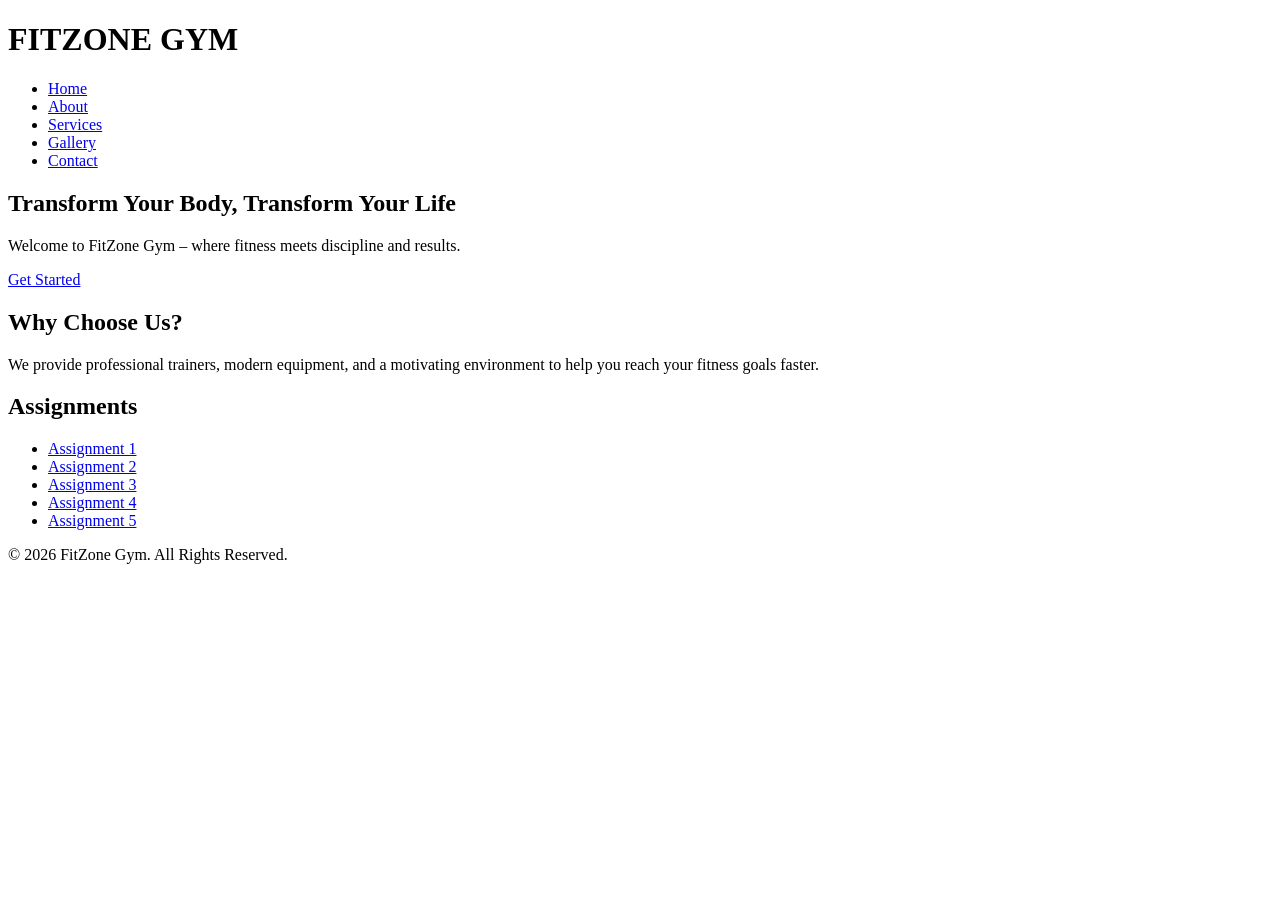
==== index.html @ c3d2a56c "Update index.html" ====
<!DOCTYPE html>
<html lang="en">
<head>
    <meta charset="UTF-8">
    <title>My Gym Website</title>
    <link rel="stylesheet" href="css/style.css">
</head>

<body>

<header>
    <h1>FITZONE GYM</h1>
    <nav>
        <ul>
            <li><a href="index.html">Home</a></li>
            <li><a href="about.html">About</a></li>
            <li><a href="services.html">Services</a></li>
            <li><a href="gallery.html">Gallery</a></li>
            <li><a href="contact.html">Contact</a></li>
        </ul>
    </nav>
</header>

<section class="hero">
    <h2>Transform Your Body, Transform Your Life</h2>
    <p>Welcome to FitZone Gym – where fitness meets discipline and results.</p>
    <a href="services.html" class="btn">Get Started</a>
</section>

<section class="intro">
    <h2>Why Choose Us?</h2>
    <p>
        We provide professional trainers, modern equipment, and a motivating environment
        to help you reach your fitness goals faster.
    </p>
</section>

<section class="assignments">
    <h2>Assignments</h2>
    <ul>
        <li><a href="assignment1.html">Assignment 1</a></li>
        <li><a href="assignment2.html">Assignment 2</a></li>
        <li><a href="assignment3.html">Assignment 3</a></li>
        <li><a href="assignment4.html">Assignment 4</a></li>
        <li><a href="assignment5.html">Assignment 5</a></li>
    </ul>
</section>

<footer>
    <p>&copy; 2026 FitZone Gym. All Rights Reserved.</p>
</footer>

</body>
</html>
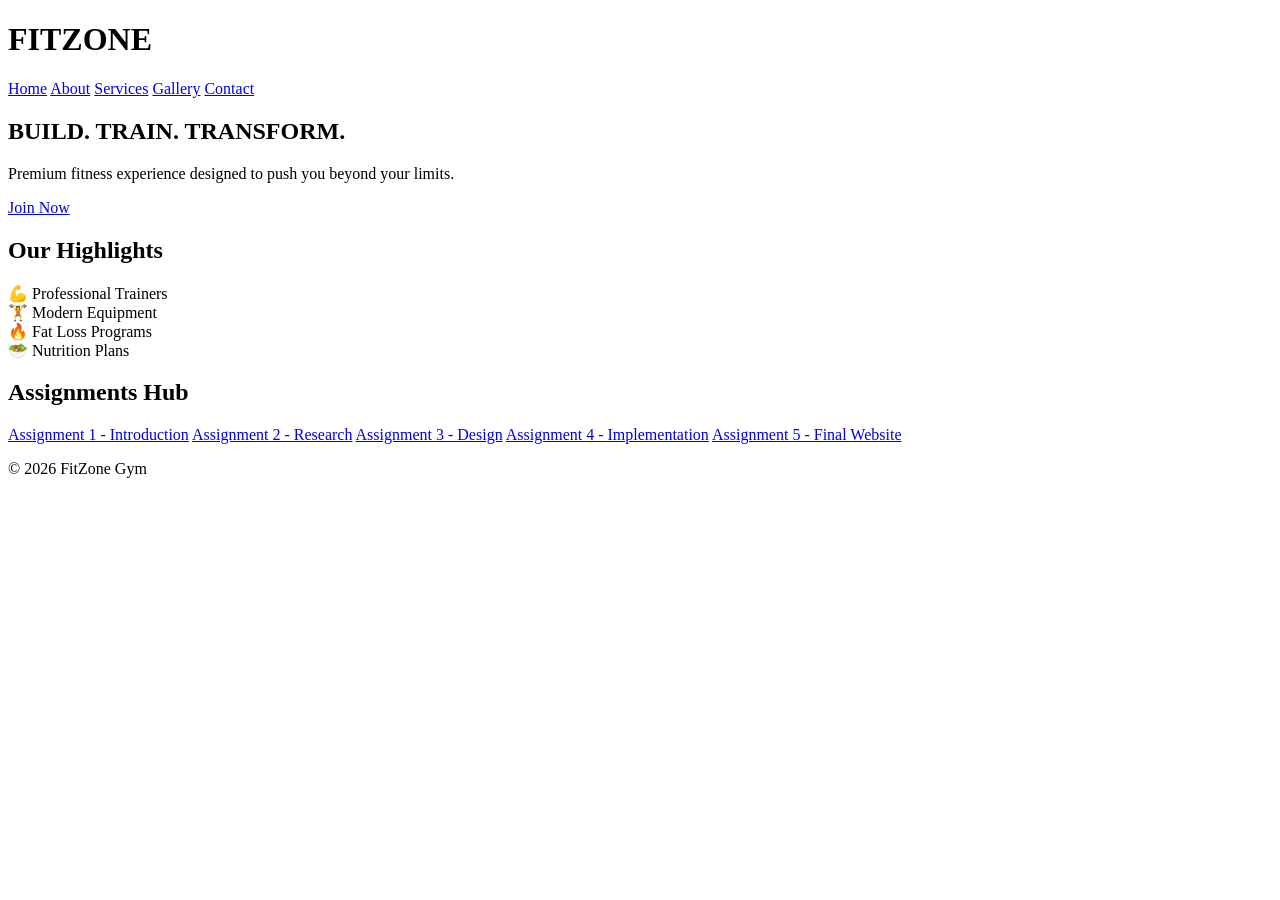
==== commit b8b38f21: "Update index.html" ====
--- a/index.html
+++ b/index.html
@@ -1,53 +1,50 @@
 <!DOCTYPE html>
-<html lang="en">
+<html>
 <head>
-    <meta charset="UTF-8">
-    <title>My Gym Website</title>
+    <title>FitZone Gym</title>
     <link rel="stylesheet" href="css/style.css">
 </head>
-
 <body>
 
 <header>
-    <h1>FITZONE GYM</h1>
+    <h1>FITZONE</h1>
     <nav>
-        <ul>
-            <li><a href="index.html">Home</a></li>
-            <li><a href="about.html">About</a></li>
-            <li><a href="services.html">Services</a></li>
-            <li><a href="gallery.html">Gallery</a></li>
-            <li><a href="contact.html">Contact</a></li>
-        </ul>
+        <a href="index.html">Home</a>
+        <a href="about.html">About</a>
+        <a href="services.html">Services</a>
+        <a href="gallery.html">Gallery</a>
+        <a href="contact.html">Contact</a>
     </nav>
 </header>
 
-<section class="hero">
-    <h2>Transform Your Body, Transform Your Life</h2>
-    <p>Welcome to FitZone Gym – where fitness meets discipline and results.</p>
-    <a href="services.html" class="btn">Get Started</a>
-</section>
+<div class="hero">
+    <h2>BUILD. TRAIN. TRANSFORM.</h2>
+    <p>Premium fitness experience designed to push you beyond your limits.</p>
+    <a class="btn" href="services.html">Join Now</a>
+</div>
 
-<section class="intro">
-    <h2>Why Choose Us?</h2>
-    <p>
-        We provide professional trainers, modern equipment, and a motivating environment
-        to help you reach your fitness goals faster.
-    </p>
+<section>
+    <h2>Our Highlights</h2>
+
+    <div class="card-container">
+        <div class="card">💪 Professional Trainers</div>
+        <div class="card">🏋️ Modern Equipment</div>
+        <div class="card">🔥 Fat Loss Programs</div>
+        <div class="card">🥗 Nutrition Plans</div>
+    </div>
 </section>
 
 <section class="assignments">
-    <h2>Assignments</h2>
-    <ul>
-        <li><a href="assignment1.html">Assignment 1</a></li>
-        <li><a href="assignment2.html">Assignment 2</a></li>
-        <li><a href="assignment3.html">Assignment 3</a></li>
-        <li><a href="assignment4.html">Assignment 4</a></li>
-        <li><a href="assignment5.html">Assignment 5</a></li>
-    </ul>
+    <h2>Assignments Hub</h2>
+    <a href="assignment1.html">Assignment 1 - Introduction</a>
+    <a href="assignment2.html">Assignment 2 - Research</a>
+    <a href="assignment3.html">Assignment 3 - Design</a>
+    <a href="assignment4.html">Assignment 4 - Implementation</a>
+    <a href="assignment5.html">Assignment 5 - Final Website</a>
 </section>
 
 <footer>
-    <p>&copy; 2026 FitZone Gym. All Rights Reserved.</p>
+    <p>© 2026 FitZone Gym</p>
 </footer>
 
 </body>
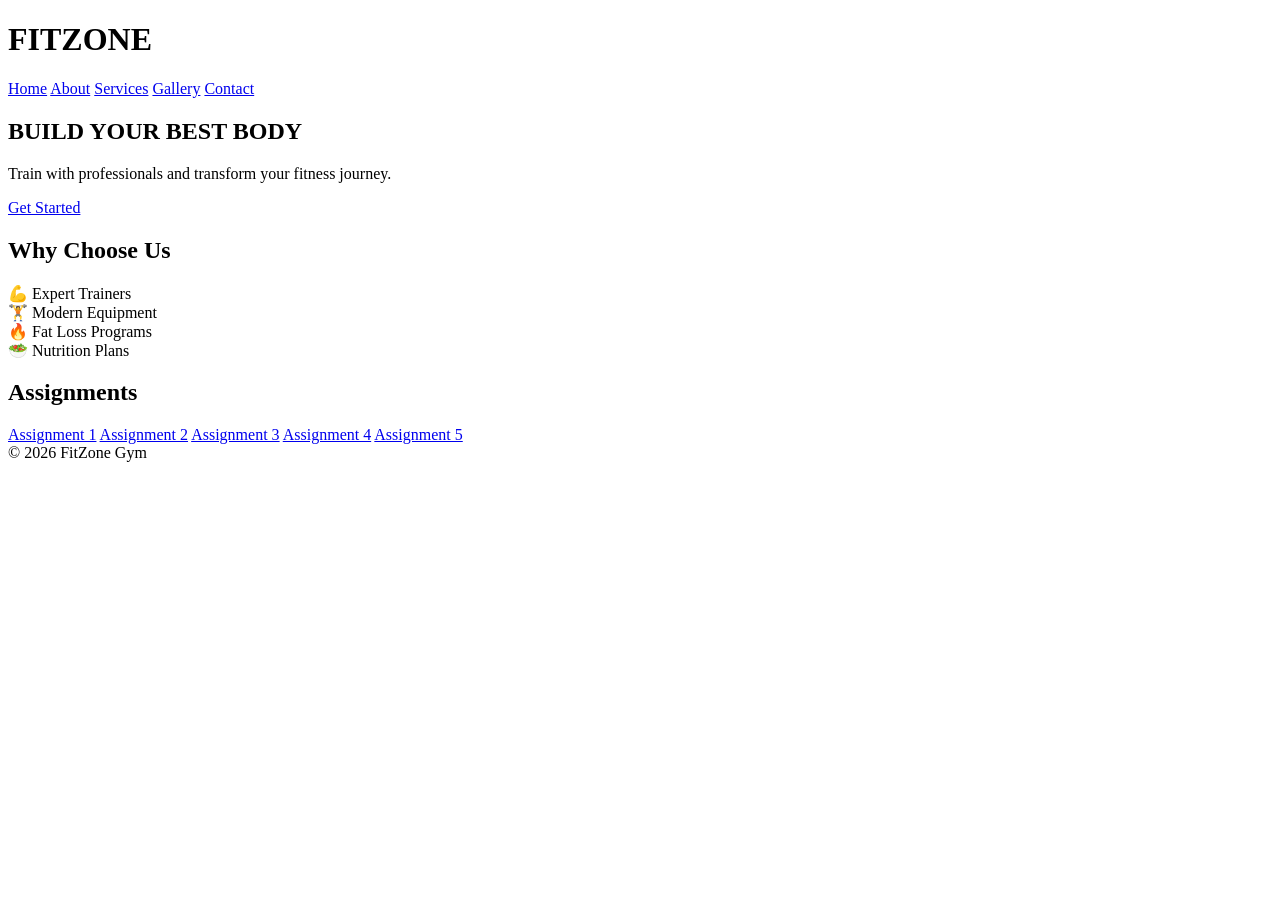
==== commit 389acc6c: "Update index.html" ====
--- a/index.html
+++ b/index.html
@@ -18,16 +18,15 @@
 </header>
 
 <div class="hero">
-    <h2>BUILD. TRAIN. TRANSFORM.</h2>
-    <p>Premium fitness experience designed to push you beyond your limits.</p>
-    <a class="btn" href="services.html">Join Now</a>
+    <h2>BUILD YOUR BEST BODY</h2>
+    <p>Train with professionals and transform your fitness journey.</p>
+    <a class="btn" href="services.html">Get Started</a>
 </div>
 
 <section>
-    <h2>Our Highlights</h2>
-
+    <h2>Why Choose Us</h2>
     <div class="card-container">
-        <div class="card">💪 Professional Trainers</div>
+        <div class="card">💪 Expert Trainers</div>
         <div class="card">🏋️ Modern Equipment</div>
         <div class="card">🔥 Fat Loss Programs</div>
         <div class="card">🥗 Nutrition Plans</div>
@@ -35,16 +34,16 @@
 </section>
 
 <section class="assignments">
-    <h2>Assignments Hub</h2>
-    <a href="assignment1.html">Assignment 1 - Introduction</a>
-    <a href="assignment2.html">Assignment 2 - Research</a>
-    <a href="assignment3.html">Assignment 3 - Design</a>
-    <a href="assignment4.html">Assignment 4 - Implementation</a>
-    <a href="assignment5.html">Assignment 5 - Final Website</a>
+    <h2>Assignments</h2>
+    <a href="assignment1.html">Assignment 1</a>
+    <a href="assignment2.html">Assignment 2</a>
+    <a href="assignment3.html">Assignment 3</a>
+    <a href="assignment4.html">Assignment 4</a>
+    <a href="assignment5.html">Assignment 5</a>
 </section>
 
 <footer>
-    <p>© 2026 FitZone Gym</p>
+    © 2026 FitZone Gym
 </footer>
 
 </body>
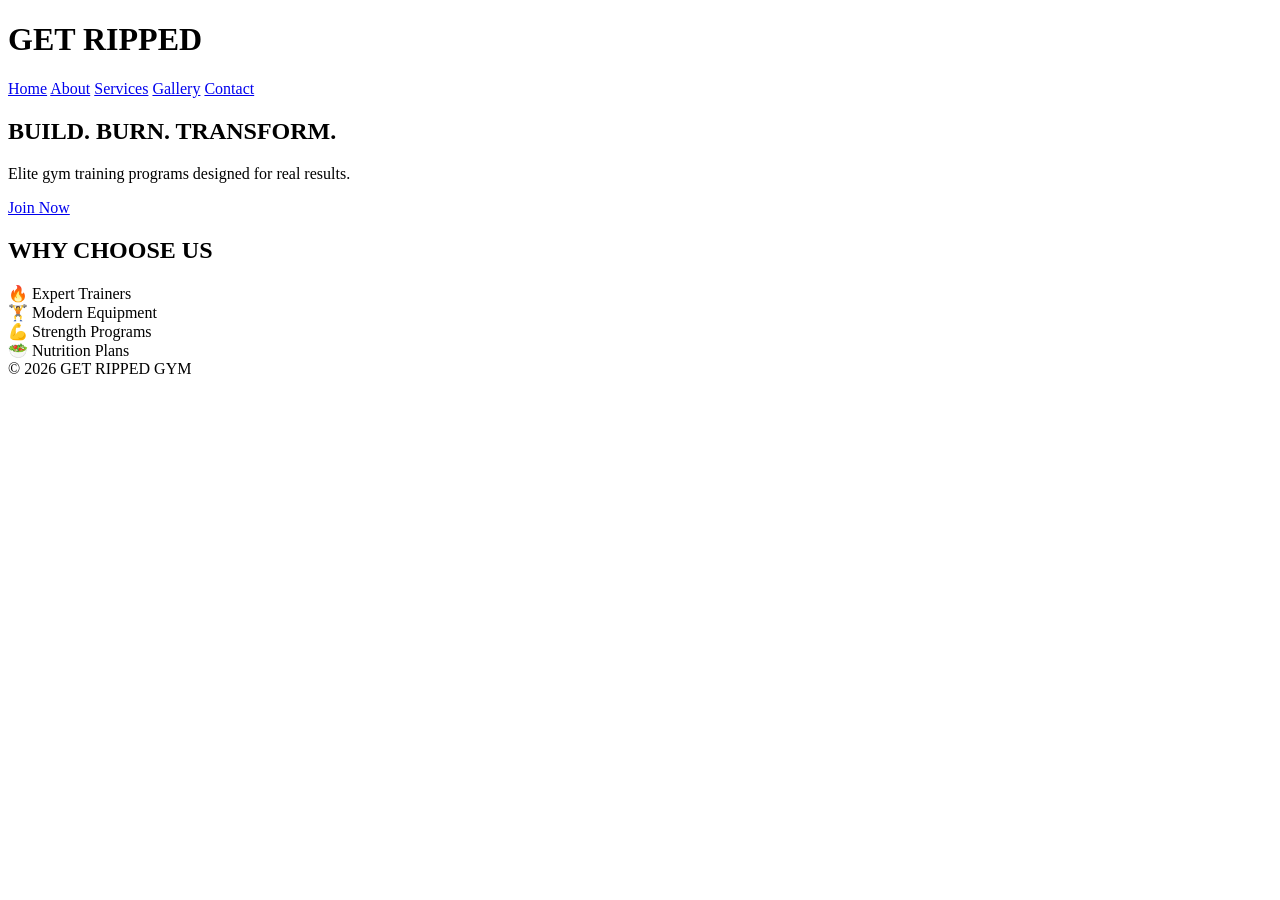
==== commit b4241da9: "Update index.html" ====
--- a/index.html
+++ b/index.html
@@ -1,13 +1,14 @@
 <!DOCTYPE html>
 <html>
 <head>
-    <title>FitZone Gym</title>
-    <link rel="stylesheet" href="css/style.css">
+<title>GET RIPPED GYM</title>
+<link rel="stylesheet" href="css/style.css">
 </head>
+
 <body>
 
 <header>
-    <h1>FITZONE</h1>
+    <h1>GET RIPPED</h1>
     <nav>
         <a href="index.html">Home</a>
         <a href="about.html">About</a>
@@ -18,32 +19,23 @@
 </header>
 
 <div class="hero">
-    <h2>BUILD YOUR BEST BODY</h2>
-    <p>Train with professionals and transform your fitness journey.</p>
-    <a class="btn" href="services.html">Get Started</a>
+    <h2>BUILD. BURN. TRANSFORM.</h2>
+    <p>Elite gym training programs designed for real results.</p>
+    <a class="btn" href="services.html">Join Now</a>
 </div>
 
 <section>
-    <h2>Why Choose Us</h2>
+    <h2>WHY CHOOSE US</h2>
     <div class="card-container">
-        <div class="card">💪 Expert Trainers</div>
+        <div class="card">🔥 Expert Trainers</div>
         <div class="card">🏋️ Modern Equipment</div>
-        <div class="card">🔥 Fat Loss Programs</div>
+        <div class="card">💪 Strength Programs</div>
         <div class="card">🥗 Nutrition Plans</div>
     </div>
 </section>
 
-<section class="assignments">
-    <h2>Assignments</h2>
-    <a href="assignment1.html">Assignment 1</a>
-    <a href="assignment2.html">Assignment 2</a>
-    <a href="assignment3.html">Assignment 3</a>
-    <a href="assignment4.html">Assignment 4</a>
-    <a href="assignment5.html">Assignment 5</a>
-</section>
-
 <footer>
-    © 2026 FitZone Gym
+    © 2026 GET RIPPED GYM
 </footer>
 
 </body>
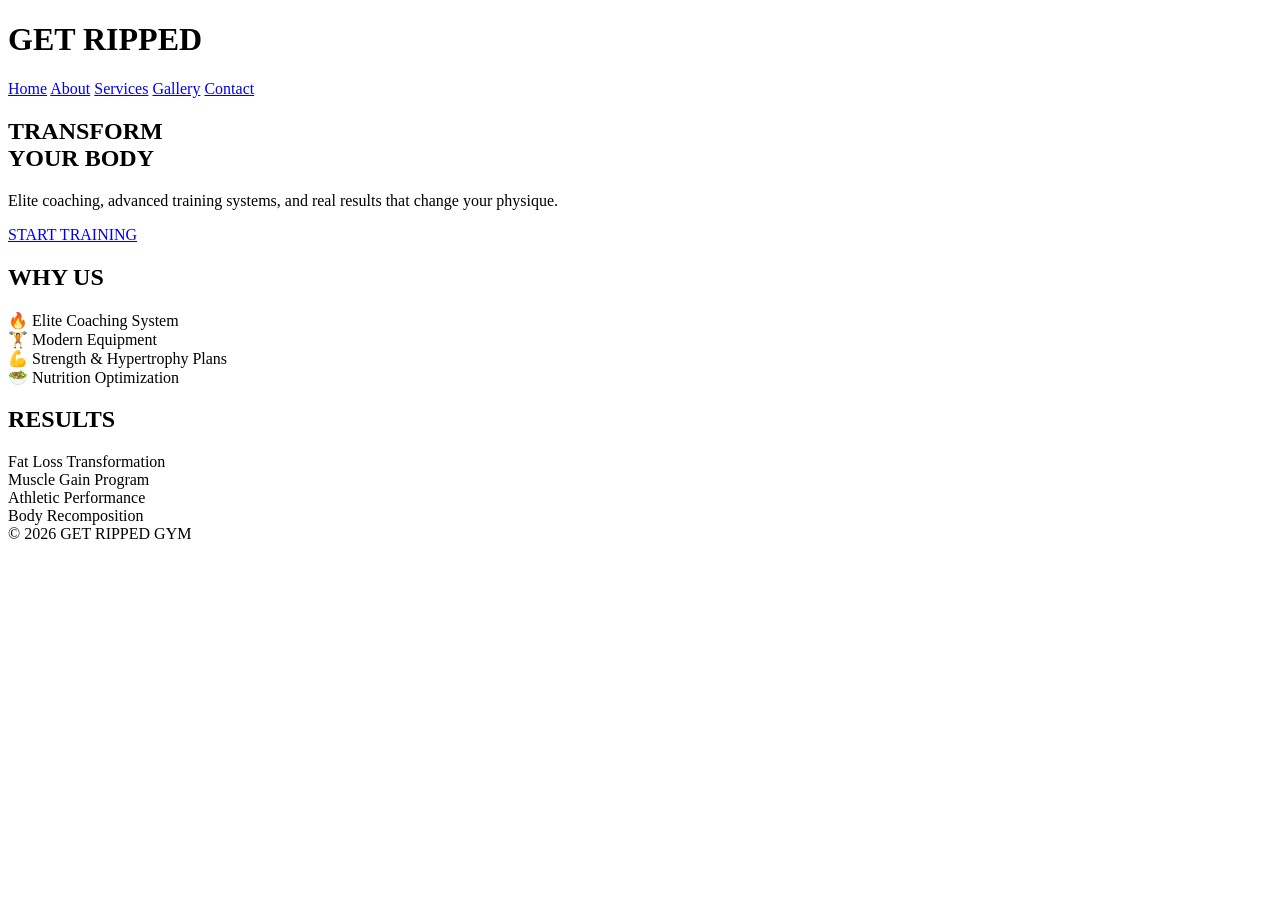
==== commit d1a7dc8a: "Update index.html" ====
--- a/index.html
+++ b/index.html
@@ -19,18 +19,28 @@
 </header>
 
 <div class="hero">
-    <h2>BUILD. BURN. TRANSFORM.</h2>
-    <p>Elite gym training programs designed for real results.</p>
-    <a class="btn" href="services.html">Join Now</a>
+    <h2>TRANSFORM<br>YOUR BODY</h2>
+    <p>Elite coaching, advanced training systems, and real results that change your physique.</p>
+    <a class="btn" href="services.html">START TRAINING</a>
 </div>
 
 <section>
-    <h2>WHY CHOOSE US</h2>
+    <h2>WHY US</h2>
     <div class="card-container">
-        <div class="card">🔥 Expert Trainers</div>
+        <div class="card">🔥 Elite Coaching System</div>
         <div class="card">🏋️ Modern Equipment</div>
-        <div class="card">💪 Strength Programs</div>
-        <div class="card">🥗 Nutrition Plans</div>
+        <div class="card">💪 Strength & Hypertrophy Plans</div>
+        <div class="card">🥗 Nutrition Optimization</div>
+    </div>
+</section>
+
+<section>
+    <h2>RESULTS</h2>
+    <div class="card-container">
+        <div class="card">Fat Loss Transformation</div>
+        <div class="card">Muscle Gain Program</div>
+        <div class="card">Athletic Performance</div>
+        <div class="card">Body Recomposition</div>
     </div>
 </section>
 
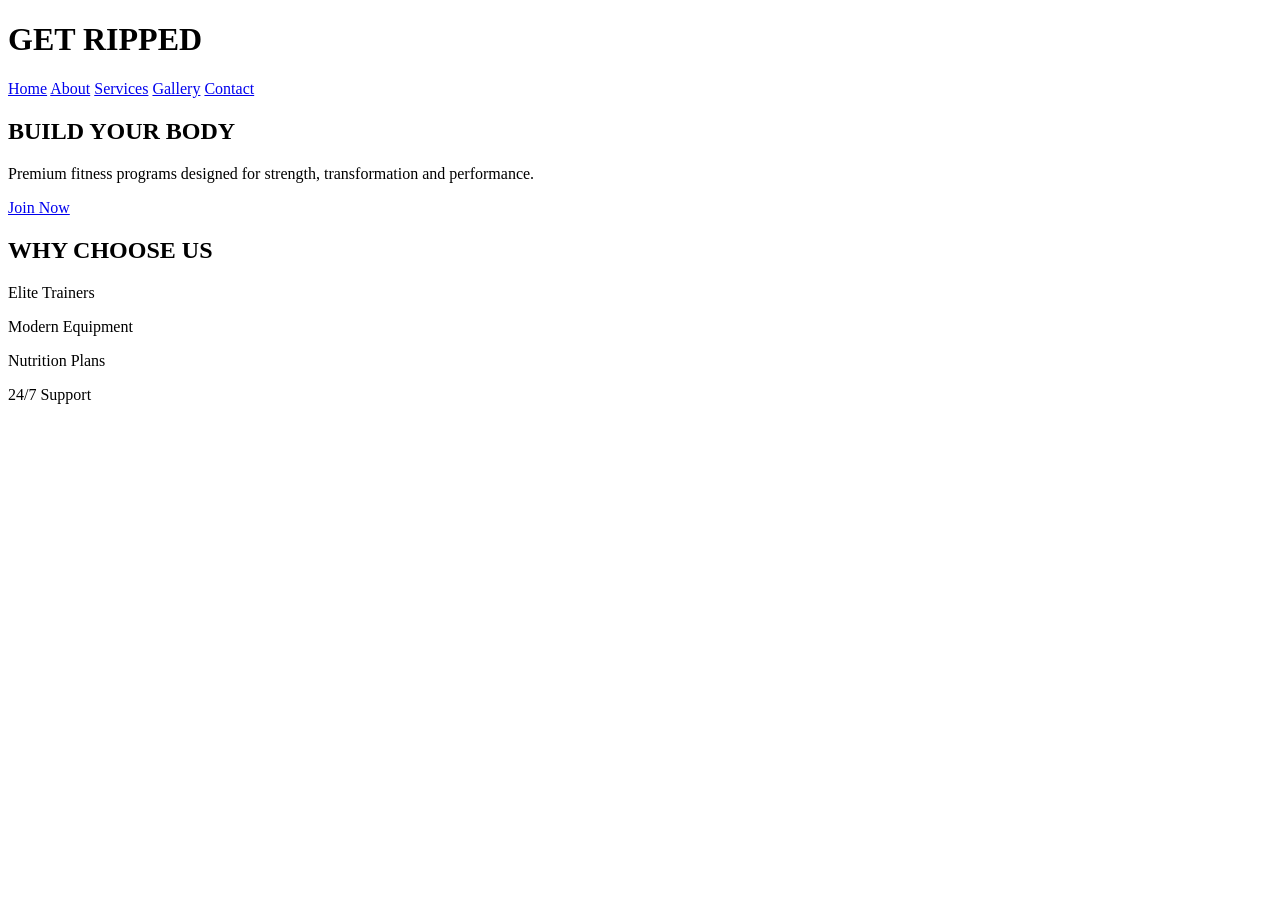
==== commit a191b525: "Update index.html" ====
--- a/index.html
+++ b/index.html
@@ -19,34 +19,19 @@
 </header>
 
 <div class="hero">
-    <h2>TRANSFORM<br>YOUR BODY</h2>
-    <p>Elite coaching, advanced training systems, and real results that change your physique.</p>
-    <a class="btn" href="services.html">START TRAINING</a>
+    <h2>BUILD YOUR BODY</h2>
+    <p>Premium fitness programs designed for strength, transformation and performance.</p>
+    <a class="btn" href="services.html">Join Now</a>
 </div>
 
-<section>
-    <h2>WHY US</h2>
-    <div class="card-container">
-        <div class="card">🔥 Elite Coaching System</div>
-        <div class="card">🏋️ Modern Equipment</div>
-        <div class="card">💪 Strength & Hypertrophy Plans</div>
-        <div class="card">🥗 Nutrition Optimization</div>
-    </div>
-</section>
+<h2>WHY CHOOSE US</h2>
 
-<section>
-    <h2>RESULTS</h2>
-    <div class="card-container">
-        <div class="card">Fat Loss Transformation</div>
-        <div class="card">Muscle Gain Program</div>
-        <div class="card">Athletic Performance</div>
-        <div class="card">Body Recomposition</div>
-    </div>
-</section>
-
-<footer>
-    © 2026 GET RIPPED GYM
-</footer>
+<div class="grid">
+    <div class="card"><p>Elite Trainers</p></div>
+    <div class="card"><p>Modern Equipment</p></div>
+    <div class="card"><p>Nutrition Plans</p></div>
+    <div class="card"><p>24/7 Support</p></div>
+</div>
 
 </body>
 </html>
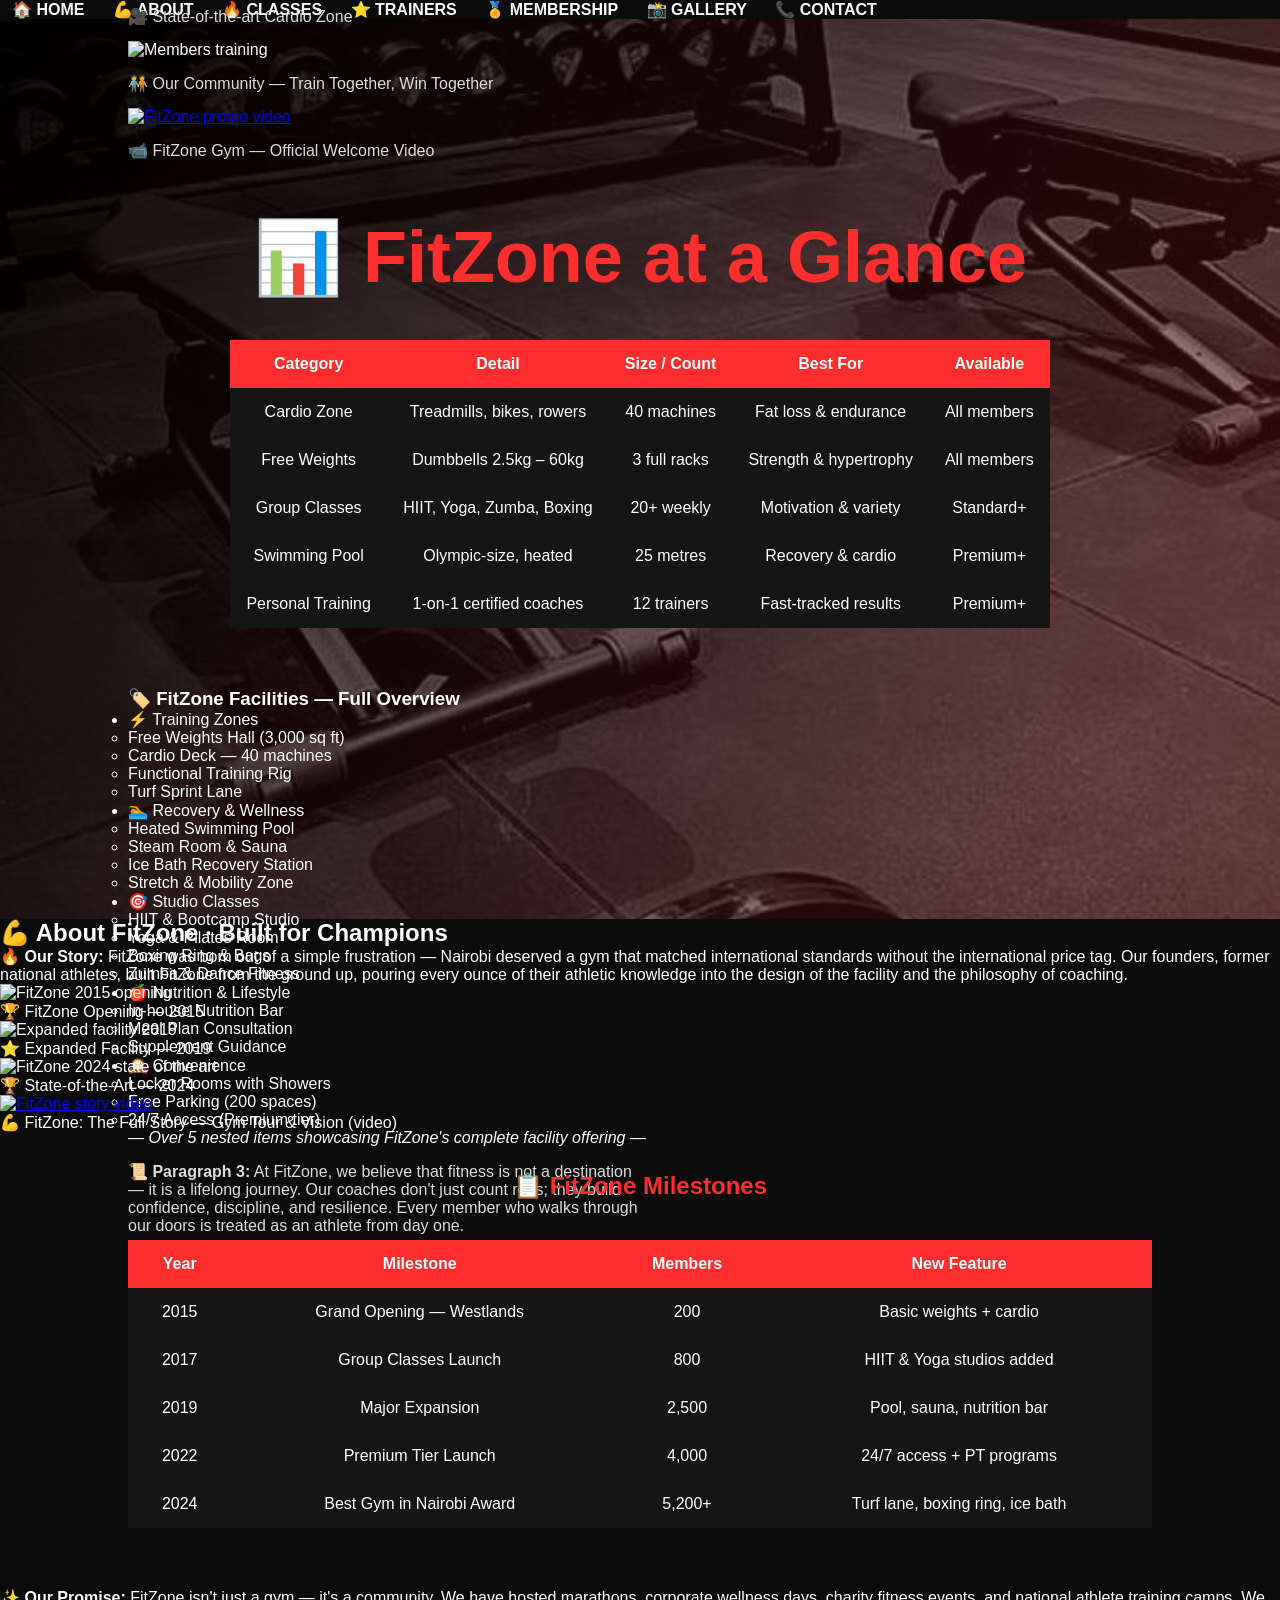
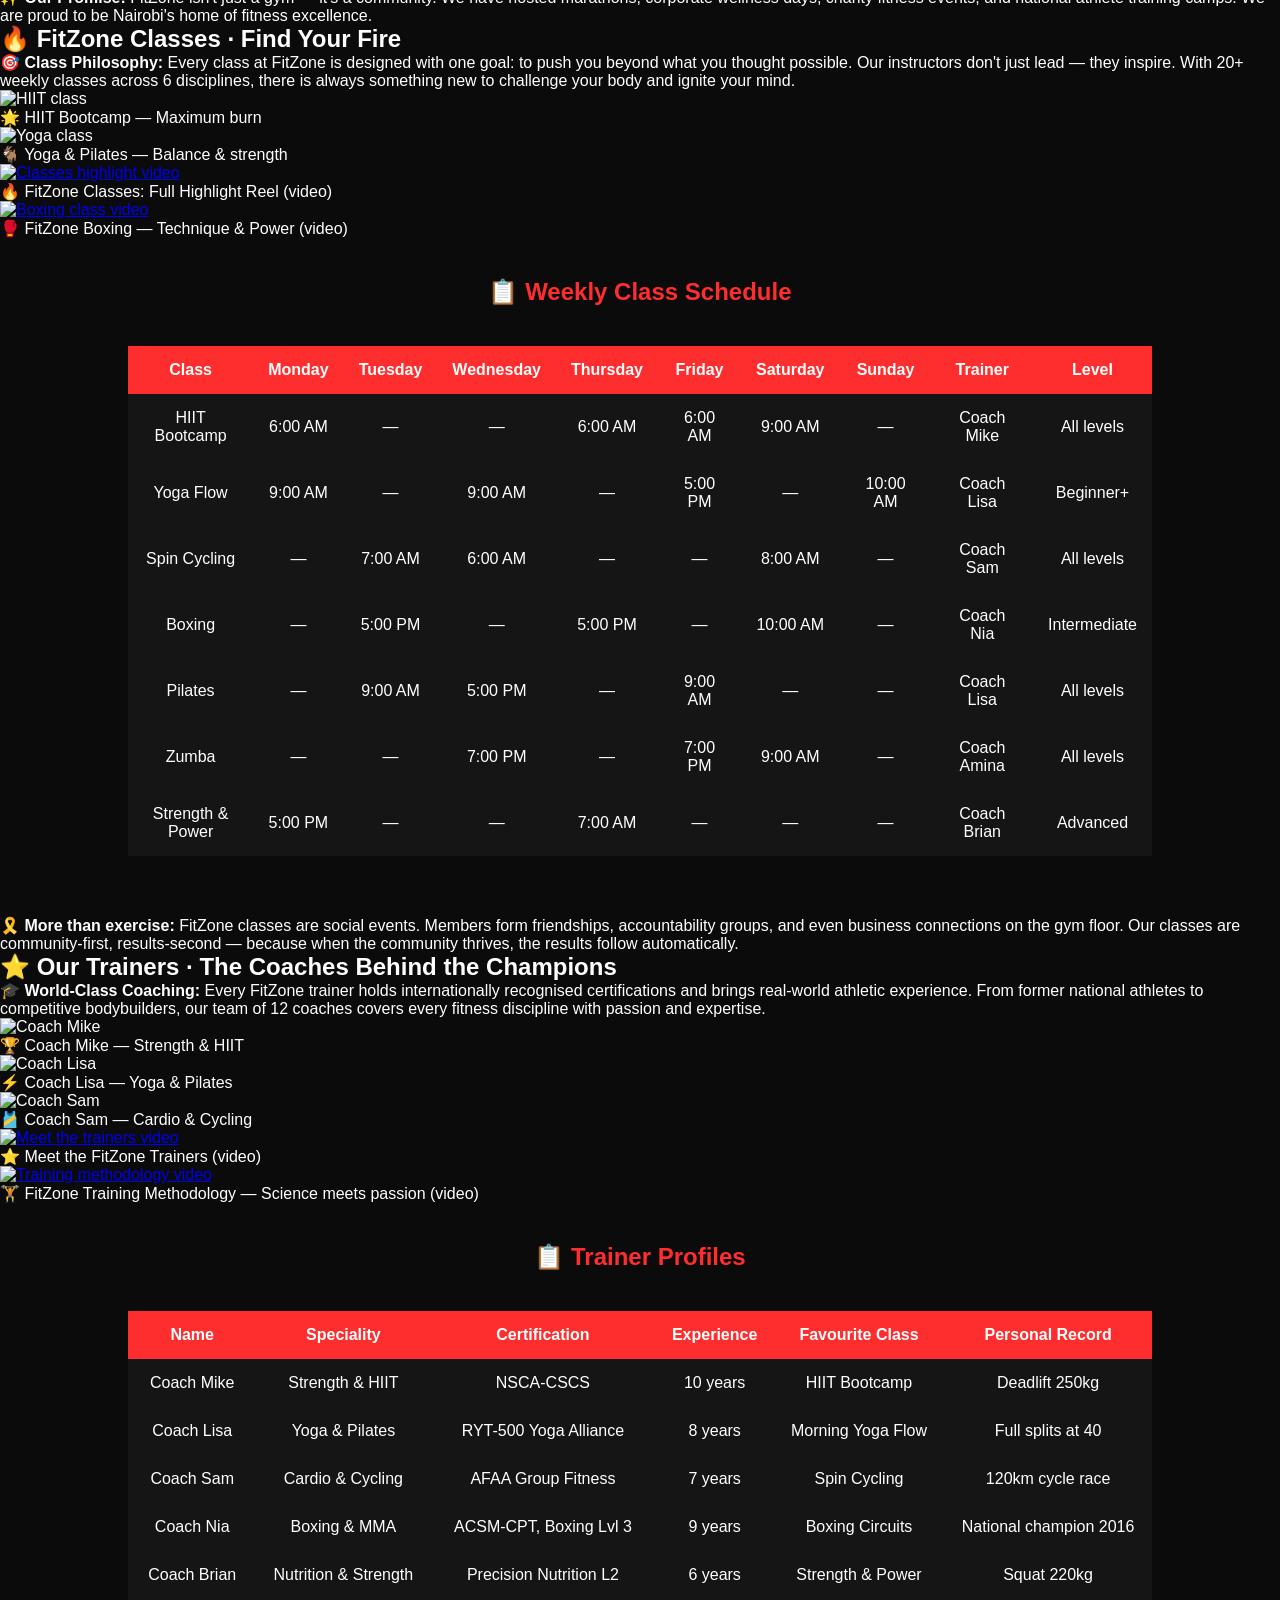
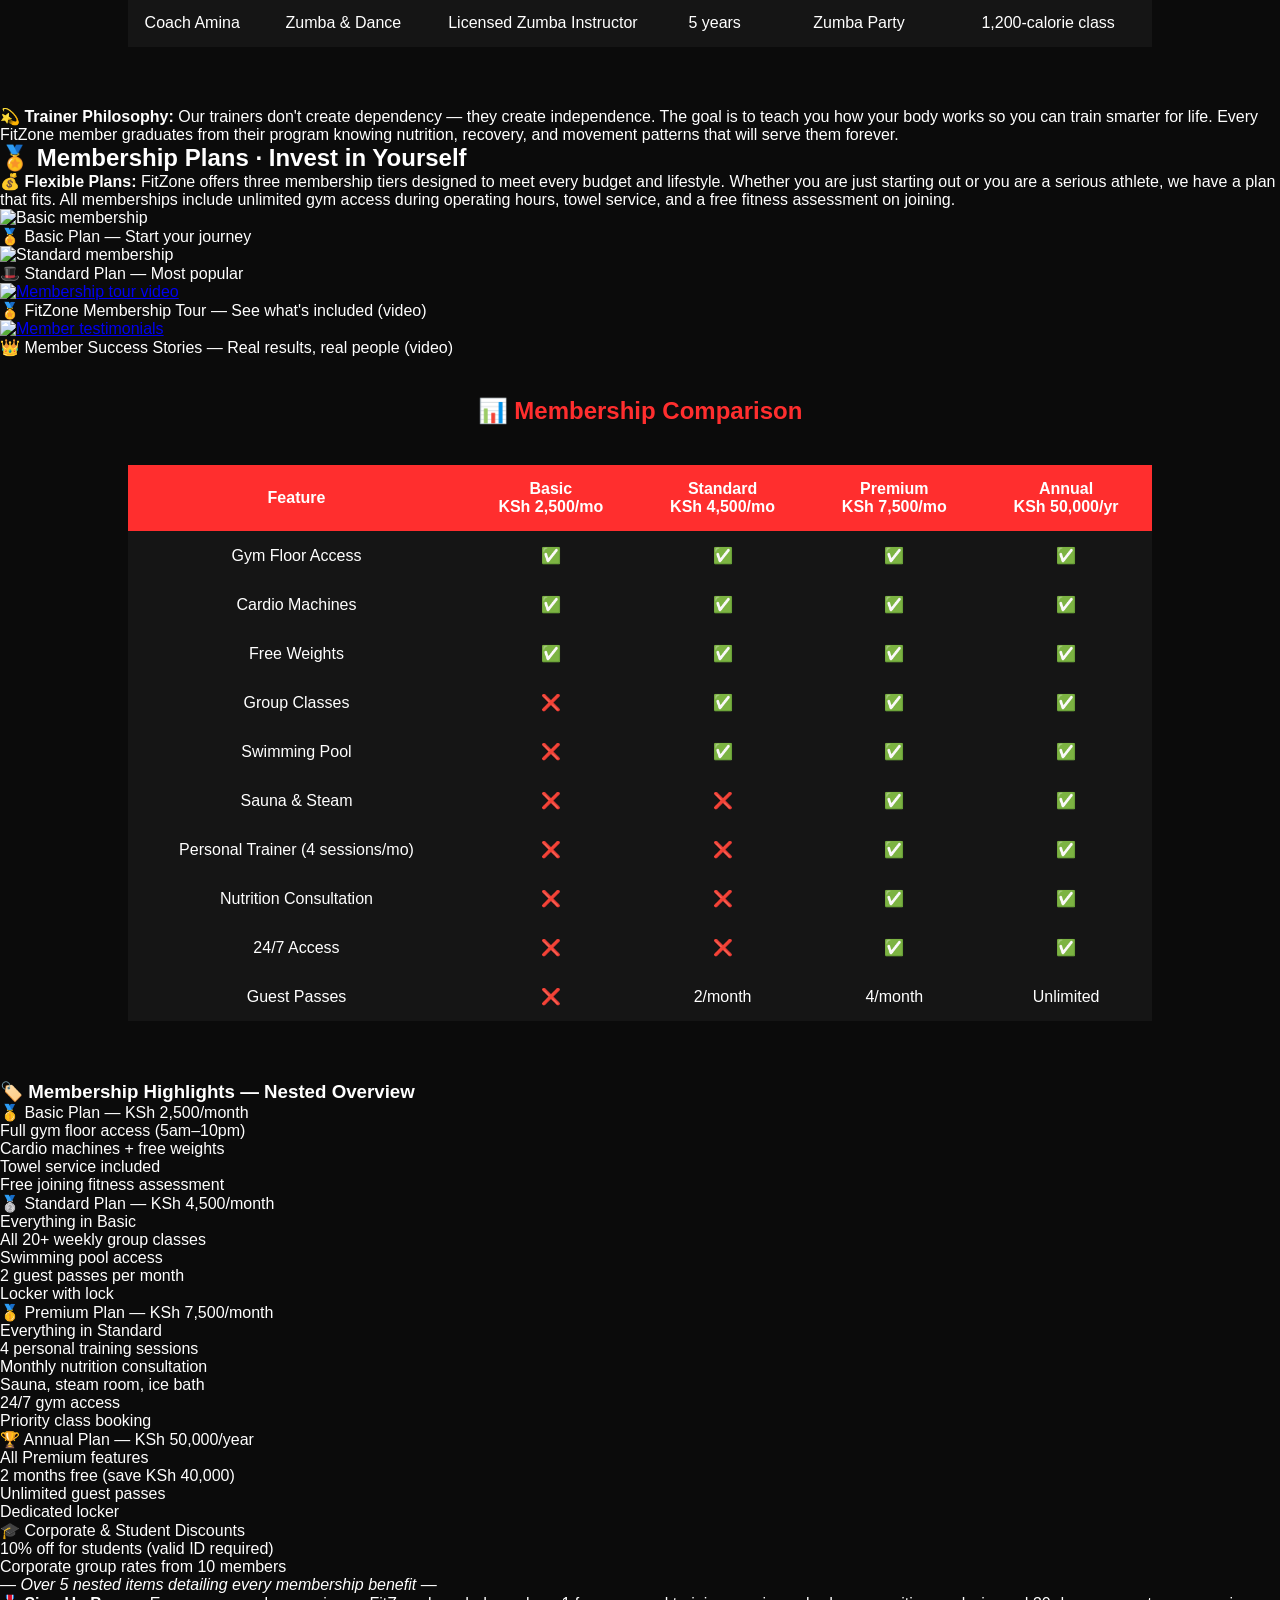
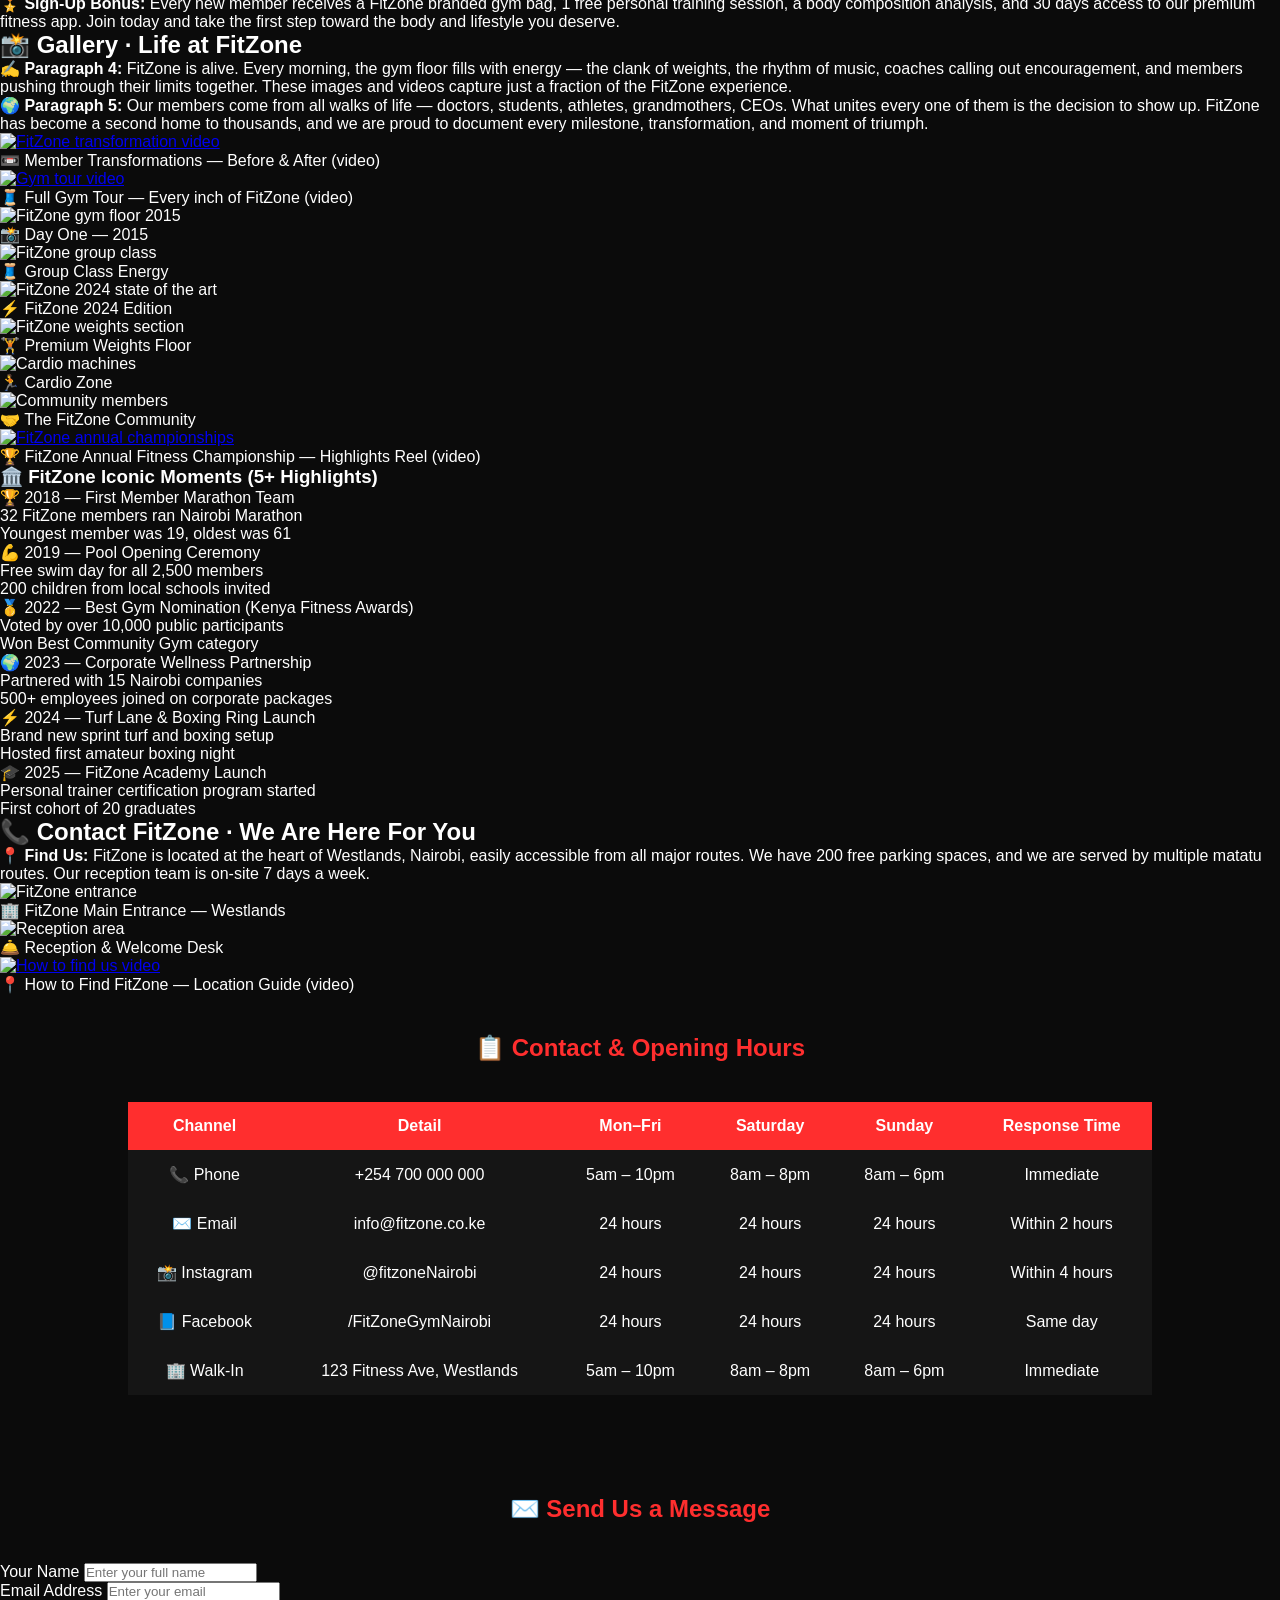
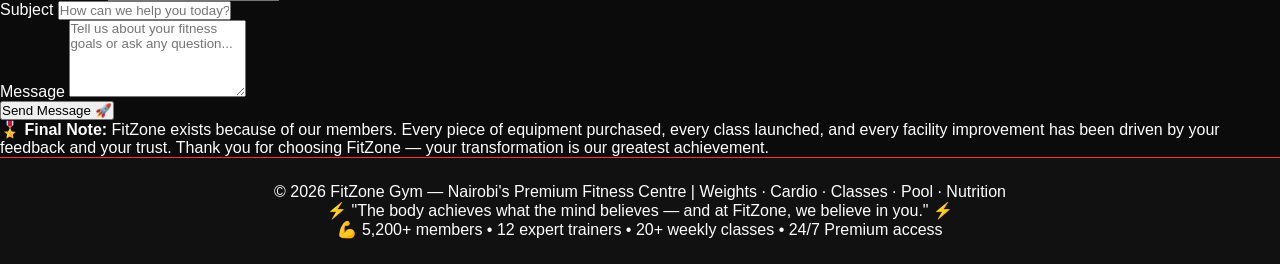
==== commit 0969b1c0: "Update index.html" ====
--- a/index.html
+++ b/index.html
@@ -1,37 +1,542 @@
 <!DOCTYPE html>
-<html>
+<html lang="en">
 <head>
-<title>GET RIPPED GYM</title>
-<link rel="stylesheet" href="css/style.css">
+  <meta charset="UTF-8">
+  <meta name="viewport" content="width=device-width, initial-scale=1.0">
+  <title>FitZone Gym | Premium Fitness Centre</title>
+  <link rel="stylesheet" href="style.css">
+  <link href="https://fonts.googleapis.com/css2?family=Bebas+Neue&family=Barlow:ital,wght@0,400;0,600;0,700;1,400&display=swap" rel="stylesheet">
 </head>
-
 <body>
 
-<header>
-    <h1>GET RIPPED</h1>
-    <nav>
-        <a href="index.html">Home</a>
-        <a href="about.html">About</a>
-        <a href="services.html">Services</a>
-        <a href="gallery.html">Gallery</a>
-        <a href="contact.html">Contact</a>
-    </nav>
-</header>
-
-<div class="hero">
-    <h2>BUILD YOUR BODY</h2>
-    <p>Premium fitness programs designed for strength, transformation and performance.</p>
-    <a class="btn" href="services.html">Join Now</a>
-</div>
-
-<h2>WHY CHOOSE US</h2>
-
-<div class="grid">
-    <div class="card"><p>Elite Trainers</p></div>
-    <div class="card"><p>Modern Equipment</p></div>
-    <div class="card"><p>Nutrition Plans</p></div>
-    <div class="card"><p>24/7 Support</p></div>
-</div>
+  <!-- ===== STICKY NAVBAR ===== -->
+  <nav class="navbar" id="top">
+    <a href="#home-hero">🏠 HOME</a>
+    <a href="#about-section">💪 ABOUT</a>
+    <a href="#classes-section">🔥 CLASSES</a>
+    <a href="#trainers-section">⭐ TRAINERS</a>
+    <a href="#membership-section">🏅 MEMBERSHIP</a>
+    <a href="#gallery-section">📸 GALLERY</a>
+    <a href="#contact-section">📞 CONTACT</a>
+  </nav>
+
+  <!-- ===== HERO SECTION ===== -->
+  <section class="hero" id="home-hero">
+    <div class="hero-inner">
+      <h1>⚡ FitZone Gym · Your Transformation Starts Here</h1>
+
+      <p><strong>📖 Paragraph 1:</strong> FitZone is more than a gym — it is a movement. Every drop of sweat, every rep, every early morning session is a step toward the best version of yourself. Our state-of-the-art facility in Nairobi is built for champions, beginners, and everyone in between.</p>
+
+      <p><strong>🏆 Paragraph 2:</strong> Since 2015, FitZone has helped over <strong>5,000 members</strong> achieve their fitness goals. From weight loss to athletic performance, our certified trainers, world-class equipment, and vibrant community make FitZone the most powerful fitness ecosystem in the city.</p>
+
+      <!-- Images row -->
+      <div class="media-row">
+        <div class="media-card">
+          <img src="https://picsum.photos/id/26/400/260" alt="Gym weights area">
+          <p>📸 Premium Weights Floor — World-class equipment</p>
+        </div>
+        <div class="media-card">
+          <img src="https://picsum.photos/id/20/400/240" alt="Cardio zone">
+          <p>🎥 State-of-the-art Cardio Zone</p>
+        </div>
+        <div class="media-card">
+          <img src="https://picsum.photos/id/42/400/260" alt="Members training">
+          <p>🧑‍🤝‍🧑 Our Community — Train Together, Win Together</p>
+        </div>
+        <div class="media-card video-card">
+          <a href="https://www.w3schools.com/html/mov_bbb.mp4" target="_blank">
+            <img src="https://picsum.photos/id/64/400/240" alt="FitZone promo video">
+          </a>
+          <p>📹 FitZone Gym — Official Welcome Video</p>
+        </div>
+      </div>
+
+      <!-- Table 1 -->
+      <h2>📊 FitZone at a Glance</h2>
+      <div class="table-wrap">
+        <table>
+          <tr>
+            <th>Category</th><th>Detail</th><th>Size / Count</th><th>Best For</th><th>Available</th>
+          </tr>
+          <tr><td>Cardio Zone</td><td>Treadmills, bikes, rowers</td><td>40 machines</td><td>Fat loss & endurance</td><td>All members</td></tr>
+          <tr><td>Free Weights</td><td>Dumbbells 2.5kg – 60kg</td><td>3 full racks</td><td>Strength & hypertrophy</td><td>All members</td></tr>
+          <tr><td>Group Classes</td><td>HIIT, Yoga, Zumba, Boxing</td><td>20+ weekly</td><td>Motivation & variety</td><td>Standard+</td></tr>
+          <tr><td>Swimming Pool</td><td>Olympic-size, heated</td><td>25 metres</td><td>Recovery & cardio</td><td>Premium+</td></tr>
+          <tr><td>Personal Training</td><td>1-on-1 certified coaches</td><td>12 trainers</td><td>Fast-tracked results</td><td>Premium+</td></tr>
+        </table>
+      </div>
+
+      <!-- Nested List -->
+      <h3>🏷️ FitZone Facilities — Full Overview</h3>
+      <ul class="nested-list">
+        <li>⚡ Training Zones
+          <ul>
+            <li>Free Weights Hall (3,000 sq ft)</li>
+            <li>Cardio Deck — 40 machines</li>
+            <li>Functional Training Rig</li>
+            <li>Turf Sprint Lane</li>
+          </ul>
+        </li>
+        <li>🏊 Recovery & Wellness
+          <ul>
+            <li>Heated Swimming Pool</li>
+            <li>Steam Room & Sauna</li>
+            <li>Ice Bath Recovery Station</li>
+            <li>Stretch & Mobility Zone</li>
+          </ul>
+        </li>
+        <li>🎯 Studio Classes
+          <ul>
+            <li>HIIT & Bootcamp Studio</li>
+            <li>Yoga & Pilates Room</li>
+            <li>Boxing Ring & Bags</li>
+            <li>Zumba & Dance Fitness</li>
+          </ul>
+        </li>
+        <li>🍎 Nutrition & Lifestyle
+          <ul>
+            <li>In-house Nutrition Bar</li>
+            <li>Meal Plan Consultation</li>
+            <li>Supplement Guidance</li>
+          </ul>
+        </li>
+        <li>🕰️ Convenience
+          <ul>
+            <li>Locker Rooms with Showers</li>
+            <li>Free Parking (200 spaces)</li>
+            <li>24/7 Access (Premium tier)</li>
+          </ul>
+        </li>
+      </ul>
+      <em>— Over 5 nested items showcasing FitZone's complete facility offering —</em>
+
+      <p><strong>📜 Paragraph 3:</strong> At FitZone, we believe that fitness is not a destination — it is a lifelong journey. Our coaches don't just count reps; they build confidence, discipline, and resilience. Every member who walks through our doors is treated as an athlete from day one.</p>
+    </div>
+  </section>
+
+  <!-- ===== ABOUT SECTION ===== -->
+  <section class="section-block red-section" id="about-section">
+    <div class="section-inner">
+      <h1>💪 About FitZone · Built for Champions</h1>
+
+      <p><strong>🔥 Our Story:</strong> FitZone was born out of a simple frustration — Nairobi deserved a gym that matched international standards without the international price tag. Our founders, former national athletes, built FitZone from the ground up, pouring every ounce of their athletic knowledge into the design of the facility and the philosophy of coaching.</p>
+
+      <div class="media-row">
+        <div class="media-card">
+          <img src="https://picsum.photos/id/22/300/200" alt="FitZone 2015 opening">
+          <p>🏆 FitZone Opening — 2015</p>
+        </div>
+        <div class="media-card">
+          <img src="https://picsum.photos/id/29/300/200" alt="Expanded facility 2019">
+          <p>⭐ Expanded Facility — 2019</p>
+        </div>
+        <div class="media-card">
+          <img src="https://picsum.photos/id/32/300/200" alt="FitZone 2024 state of the art">
+          <p>🏆 State-of-the-Art — 2024</p>
+        </div>
+        <div class="media-card video-card">
+          <a href="https://www.w3schools.com/html/mov_bbb.mp4" target="_blank">
+            <img src="https://picsum.photos/id/104/400/240" alt="FitZone story video">
+          </a>
+          <p>💪 FitZone: The Full Story — Gym Tour & Vision (video)</p>
+        </div>
+      </div>
+
+      <h2>📋 FitZone Milestones</h2>
+      <div class="table-wrap">
+        <table>
+          <tr>
+            <th>Year</th><th>Milestone</th><th>Members</th><th>New Feature</th>
+          </tr>
+          <tr><td>2015</td><td>Grand Opening — Westlands</td><td>200</td><td>Basic weights + cardio</td></tr>
+          <tr><td>2017</td><td>Group Classes Launch</td><td>800</td><td>HIIT & Yoga studios added</td></tr>
+          <tr><td>2019</td><td>Major Expansion</td><td>2,500</td><td>Pool, sauna, nutrition bar</td></tr>
+          <tr><td>2022</td><td>Premium Tier Launch</td><td>4,000</td><td>24/7 access + PT programs</td></tr>
+          <tr><td>2024</td><td>Best Gym in Nairobi Award</td><td>5,200+</td><td>Turf lane, boxing ring, ice bath</td></tr>
+        </table>
+      </div>
+
+      <p><strong>✨ Our Promise:</strong> FitZone isn't just a gym — it's a community. We have hosted marathons, corporate wellness days, charity fitness events, and national athlete training camps. We are proud to be Nairobi's home of fitness excellence.</p>
+    </div>
+  </section>
+
+  <!-- ===== CLASSES SECTION ===== -->
+  <section class="section-block blue-section" id="classes-section">
+    <div class="section-inner">
+      <h1>🔥 FitZone Classes · Find Your Fire</h1>
+
+      <p><strong>🎯 Class Philosophy:</strong> Every class at FitZone is designed with one goal: to push you beyond what you thought possible. Our instructors don't just lead — they inspire. With 20+ weekly classes across 6 disciplines, there is always something new to challenge your body and ignite your mind.</p>
+
+      <div class="media-row">
+        <div class="media-card">
+          <img src="https://picsum.photos/id/44/400/250" alt="HIIT class">
+          <p>🌟 HIIT Bootcamp — Maximum burn</p>
+        </div>
+        <div class="media-card">
+          <img src="https://picsum.photos/id/66/400/250" alt="Yoga class">
+          <p>🐐 Yoga & Pilates — Balance & strength</p>
+        </div>
+        <div class="media-card video-card">
+          <a href="https://www.w3schools.com/html/mov_bbb.mp4" target="_blank">
+            <img src="https://picsum.photos/id/77/800/300" alt="Classes highlight video">
+          </a>
+          <p>🔥 FitZone Classes: Full Highlight Reel (video)</p>
+        </div>
+        <div class="media-card video-card">
+          <a href="https://www.w3schools.com/html/mov_bbb.mp4" target="_blank">
+            <img src="https://picsum.photos/id/155/800/300" alt="Boxing class video">
+          </a>
+          <p>🥊 FitZone Boxing — Technique & Power (video)</p>
+        </div>
+      </div>
+
+      <h2>📋 Weekly Class Schedule</h2>
+      <div class="table-wrap">
+        <table>
+          <tr>
+            <th>Class</th><th>Monday</th><th>Tuesday</th><th>Wednesday</th><th>Thursday</th><th>Friday</th><th>Saturday</th><th>Sunday</th><th>Trainer</th><th>Level</th>
+          </tr>
+          <tr><td>HIIT Bootcamp</td><td>6:00 AM</td><td>—</td><td>—</td><td>6:00 AM</td><td>6:00 AM</td><td>9:00 AM</td><td>—</td><td>Coach Mike</td><td>All levels</td></tr>
+          <tr><td>Yoga Flow</td><td>9:00 AM</td><td>—</td><td>9:00 AM</td><td>—</td><td>5:00 PM</td><td>—</td><td>10:00 AM</td><td>Coach Lisa</td><td>Beginner+</td></tr>
+          <tr><td>Spin Cycling</td><td>—</td><td>7:00 AM</td><td>6:00 AM</td><td>—</td><td>—</td><td>8:00 AM</td><td>—</td><td>Coach Sam</td><td>All levels</td></tr>
+          <tr><td>Boxing</td><td>—</td><td>5:00 PM</td><td>—</td><td>5:00 PM</td><td>—</td><td>10:00 AM</td><td>—</td><td>Coach Nia</td><td>Intermediate</td></tr>
+          <tr><td>Pilates</td><td>—</td><td>9:00 AM</td><td>5:00 PM</td><td>—</td><td>9:00 AM</td><td>—</td><td>—</td><td>Coach Lisa</td><td>All levels</td></tr>
+          <tr><td>Zumba</td><td>—</td><td>—</td><td>7:00 PM</td><td>—</td><td>7:00 PM</td><td>9:00 AM</td><td>—</td><td>Coach Amina</td><td>All levels</td></tr>
+          <tr><td>Strength & Power</td><td>5:00 PM</td><td>—</td><td>—</td><td>7:00 AM</td><td>—</td><td>—</td><td>—</td><td>Coach Brian</td><td>Advanced</td></tr>
+        </table>
+      </div>
+
+      <p><strong>🎗️ More than exercise:</strong> FitZone classes are social events. Members form friendships, accountability groups, and even business connections on the gym floor. Our classes are community-first, results-second — because when the community thrives, the results follow automatically.</p>
+    </div>
+  </section>
+
+  <!-- ===== TRAINERS SECTION ===== -->
+  <section class="section-block green-section" id="trainers-section">
+    <div class="section-inner">
+      <h1>⭐ Our Trainers · The Coaches Behind the Champions</h1>
+
+      <p><strong>🎓 World-Class Coaching:</strong> Every FitZone trainer holds internationally recognised certifications and brings real-world athletic experience. From former national athletes to competitive bodybuilders, our team of 12 coaches covers every fitness discipline with passion and expertise.</p>
+
+      <div class="media-row">
+        <div class="media-card">
+          <img src="https://picsum.photos/id/78/300/200" alt="Coach Mike">
+          <p>🏆 Coach Mike — Strength & HIIT</p>
+        </div>
+        <div class="media-card">
+          <img src="https://picsum.photos/id/80/300/200" alt="Coach Lisa">
+          <p>⚡ Coach Lisa — Yoga & Pilates</p>
+        </div>
+        <div class="media-card">
+          <img src="https://picsum.photos/id/90/300/200" alt="Coach Sam">
+          <p>🎽 Coach Sam — Cardio & Cycling</p>
+        </div>
+        <div class="media-card video-card">
+          <a href="https://www.w3schools.com/html/mov_bbb.mp4" target="_blank">
+            <img src="https://picsum.photos/id/80/400/240" alt="Meet the trainers video">
+          </a>
+          <p>⭐ Meet the FitZone Trainers (video)</p>
+        </div>
+        <div class="media-card video-card">
+          <a href="https://www.w3schools.com/html/mov_bbb.mp4" target="_blank">
+            <img src="https://picsum.photos/id/82/400/240" alt="Training methodology video">
+          </a>
+          <p>🏋️ FitZone Training Methodology — Science meets passion (video)</p>
+        </div>
+      </div>
+
+      <h2>📋 Trainer Profiles</h2>
+      <div class="table-wrap">
+        <table>
+          <tr>
+            <th>Name</th><th>Speciality</th><th>Certification</th><th>Experience</th><th>Favourite Class</th><th>Personal Record</th>
+          </tr>
+          <tr><td>Coach Mike</td><td>Strength & HIIT</td><td>NSCA-CSCS</td><td>10 years</td><td>HIIT Bootcamp</td><td>Deadlift 250kg</td></tr>
+          <tr><td>Coach Lisa</td><td>Yoga & Pilates</td><td>RYT-500 Yoga Alliance</td><td>8 years</td><td>Morning Yoga Flow</td><td>Full splits at 40</td></tr>
+          <tr><td>Coach Sam</td><td>Cardio & Cycling</td><td>AFAA Group Fitness</td><td>7 years</td><td>Spin Cycling</td><td>120km cycle race</td></tr>
+          <tr><td>Coach Nia</td><td>Boxing & MMA</td><td>ACSM-CPT, Boxing Lvl 3</td><td>9 years</td><td>Boxing Circuits</td><td>National champion 2016</td></tr>
+          <tr><td>Coach Brian</td><td>Nutrition & Strength</td><td>Precision Nutrition L2</td><td>6 years</td><td>Strength & Power</td><td>Squat 220kg</td></tr>
+          <tr><td>Coach Amina</td><td>Zumba & Dance</td><td>Licensed Zumba Instructor</td><td>5 years</td><td>Zumba Party</td><td>1,200-calorie class</td></tr>
+        </table>
+      </div>
+
+      <p><strong>💫 Trainer Philosophy:</strong> Our trainers don't create dependency — they create independence. The goal is to teach you how your body works so you can train smarter for life. Every FitZone member graduates from their program knowing nutrition, recovery, and movement patterns that will serve them forever.</p>
+    </div>
+  </section>
+
+  <!-- ===== MEMBERSHIP SECTION ===== -->
+  <section class="section-block gold-section" id="membership-section">
+    <div class="section-inner">
+      <h1>🏅 Membership Plans · Invest in Yourself</h1>
+
+      <p><strong>💰 Flexible Plans:</strong> FitZone offers three membership tiers designed to meet every budget and lifestyle. Whether you are just starting out or you are a serious athlete, we have a plan that fits. All memberships include unlimited gym access during operating hours, towel service, and a free fitness assessment on joining.</p>
+
+      <div class="media-row">
+        <div class="media-card">
+          <img src="https://picsum.photos/id/100/400/240" alt="Basic membership">
+          <p>🏅 Basic Plan — Start your journey</p>
+        </div>
+        <div class="media-card">
+          <img src="https://picsum.photos/id/104/400/240" alt="Standard membership">
+          <p>🎩 Standard Plan — Most popular</p>
+        </div>
+        <div class="media-card video-card">
+          <a href="https://www.w3schools.com/html/mov_bbb.mp4" target="_blank">
+            <img src="https://picsum.photos/id/106/800/250" alt="Membership tour video">
+          </a>
+          <p>🏅 FitZone Membership Tour — See what's included (video)</p>
+        </div>
+        <div class="media-card video-card">
+          <a href="https://www.w3schools.com/html/mov_bbb.mp4" target="_blank">
+            <img src="https://picsum.photos/id/108/800/250" alt="Member testimonials">
+          </a>
+          <p>👑 Member Success Stories — Real results, real people (video)</p>
+        </div>
+      </div>
+
+      <h2>📊 Membership Comparison</h2>
+      <div class="table-wrap">
+        <table>
+          <tr>
+            <th>Feature</th><th>Basic<br>KSh 2,500/mo</th><th>Standard<br>KSh 4,500/mo</th><th>Premium<br>KSh 7,500/mo</th><th>Annual<br>KSh 50,000/yr</th>
+          </tr>
+          <tr><td>Gym Floor Access</td><td>✅</td><td>✅</td><td>✅</td><td>✅</td></tr>
+          <tr><td>Cardio Machines</td><td>✅</td><td>✅</td><td>✅</td><td>✅</td></tr>
+          <tr><td>Free Weights</td><td>✅</td><td>✅</td><td>✅</td><td>✅</td></tr>
+          <tr><td>Group Classes</td><td>❌</td><td>✅</td><td>✅</td><td>✅</td></tr>
+          <tr><td>Swimming Pool</td><td>❌</td><td>✅</td><td>✅</td><td>✅</td></tr>
+          <tr><td>Sauna & Steam</td><td>❌</td><td>❌</td><td>✅</td><td>✅</td></tr>
+          <tr><td>Personal Trainer (4 sessions/mo)</td><td>❌</td><td>❌</td><td>✅</td><td>✅</td></tr>
+          <tr><td>Nutrition Consultation</td><td>❌</td><td>❌</td><td>✅</td><td>✅</td></tr>
+          <tr><td>24/7 Access</td><td>❌</td><td>❌</td><td>✅</td><td>✅</td></tr>
+          <tr><td>Guest Passes</td><td>❌</td><td>2/month</td><td>4/month</td><td>Unlimited</td></tr>
+        </table>
+      </div>
+
+      <h3>🏷️ Membership Highlights — Nested Overview</h3>
+      <ul class="nested-list">
+        <li>🥇 Basic Plan — KSh 2,500/month
+          <ul>
+            <li>Full gym floor access (5am–10pm)</li>
+            <li>Cardio machines + free weights</li>
+            <li>Towel service included</li>
+            <li>Free joining fitness assessment</li>
+          </ul>
+        </li>
+        <li>🥈 Standard Plan — KSh 4,500/month
+          <ul>
+            <li>Everything in Basic</li>
+            <li>All 20+ weekly group classes</li>
+            <li>Swimming pool access</li>
+            <li>2 guest passes per month</li>
+            <li>Locker with lock</li>
+          </ul>
+        </li>
+        <li>🥇 Premium Plan — KSh 7,500/month
+          <ul>
+            <li>Everything in Standard</li>
+            <li>4 personal training sessions</li>
+            <li>Monthly nutrition consultation</li>
+            <li>Sauna, steam room, ice bath</li>
+            <li>24/7 gym access</li>
+            <li>Priority class booking</li>
+          </ul>
+        </li>
+        <li>🏆 Annual Plan — KSh 50,000/year
+          <ul>
+            <li>All Premium features</li>
+            <li>2 months free (save KSh 40,000)</li>
+            <li>Unlimited guest passes</li>
+            <li>Dedicated locker</li>
+          </ul>
+        </li>
+        <li>🎓 Corporate & Student Discounts
+          <ul>
+            <li>10% off for students (valid ID required)</li>
+            <li>Corporate group rates from 10 members</li>
+          </ul>
+        </li>
+      </ul>
+      <em>— Over 5 nested items detailing every membership benefit —</em>
+
+      <p><strong>🎖️ Sign-Up Bonus:</strong> Every new member receives a FitZone branded gym bag, 1 free personal training session, a body composition analysis, and 30 days access to our premium fitness app. Join today and take the first step toward the body and lifestyle you deserve.</p>
+    </div>
+  </section>
+
+  <!-- ===== GALLERY SECTION ===== -->
+  <section class="section-block purple-section" id="gallery-section">
+    <div class="section-inner">
+      <h1>📸 Gallery · Life at FitZone</h1>
+
+      <p><strong>✍️ Paragraph 4:</strong> FitZone is alive. Every morning, the gym floor fills with energy — the clank of weights, the rhythm of music, coaches calling out encouragement, and members pushing through their limits together. These images and videos capture just a fraction of the FitZone experience.</p>
+
+      <p><strong>🌍 Paragraph 5:</strong> Our members come from all walks of life — doctors, students, athletes, grandmothers, CEOs. What unites every one of them is the decision to show up. FitZone has become a second home to thousands, and we are proud to document every milestone, transformation, and moment of triumph.</p>
+
+      <div class="media-row">
+        <div class="media-card video-card">
+          <a href="https://www.w3schools.com/html/mov_bbb.mp4" target="_blank">
+            <img src="https://picsum.photos/id/145/400/220" alt="FitZone transformation video">
+          </a>
+          <p>📼 Member Transformations — Before & After (video)</p>
+        </div>
+        <div class="media-card video-card">
+          <a href="https://www.w3schools.com/html/mov_bbb.mp4" target="_blank">
+            <img src="https://picsum.photos/id/147/400/220" alt="Gym tour video">
+          </a>
+          <p>🧵 Full Gym Tour — Every inch of FitZone (video)</p>
+        </div>
+      </div>
+
+      <div class="media-row">
+        <div class="media-card">
+          <img src="https://picsum.photos/id/145/300/180" alt="FitZone gym floor 2015">
+          <p>📸 Day One — 2015</p>
+        </div>
+        <div class="media-card">
+          <img src="https://picsum.photos/id/157/300/180" alt="FitZone group class">
+          <p>🧵 Group Class Energy</p>
+        </div>
+        <div class="media-card">
+          <img src="https://picsum.photos/id/162/300/180" alt="FitZone 2024 state of the art">
+          <p>⚡ FitZone 2024 Edition</p>
+        </div>
+        <div class="media-card">
+          <img src="https://picsum.photos/id/26/300/180" alt="FitZone weights section">
+          <p>🏋️ Premium Weights Floor</p>
+        </div>
+        <div class="media-card">
+          <img src="https://picsum.photos/id/20/300/180" alt="Cardio machines">
+          <p>🏃 Cardio Zone</p>
+        </div>
+        <div class="media-card">
+          <img src="https://picsum.photos/id/42/300/180" alt="Community members">
+          <p>🤝 The FitZone Community</p>
+        </div>
+      </div>
+
+      <div class="media-row">
+        <div class="media-card video-card wide-card">
+          <a href="https://www.w3schools.com/html/mov_bbb.mp4" target="_blank">
+            <img src="https://picsum.photos/id/150/800/300" alt="FitZone annual championships">
+          </a>
+          <p>🏆 FitZone Annual Fitness Championship — Highlights Reel (video)</p>
+        </div>
+      </div>
+
+      <h3>🏛️ FitZone Iconic Moments (5+ Highlights)</h3>
+      <ul class="nested-list">
+        <li>🏆 2018 — First Member Marathon Team
+          <ul>
+            <li>32 FitZone members ran Nairobi Marathon</li>
+            <li>Youngest member was 19, oldest was 61</li>
+          </ul>
+        </li>
+        <li>💪 2019 — Pool Opening Ceremony
+          <ul>
+            <li>Free swim day for all 2,500 members</li>
+            <li>200 children from local schools invited</li>
+          </ul>
+        </li>
+        <li>🥇 2022 — Best Gym Nomination (Kenya Fitness Awards)
+          <ul>
+            <li>Voted by over 10,000 public participants</li>
+            <li>Won Best Community Gym category</li>
+          </ul>
+        </li>
+        <li>🌍 2023 — Corporate Wellness Partnership
+          <ul>
+            <li>Partnered with 15 Nairobi companies</li>
+            <li>500+ employees joined on corporate packages</li>
+          </ul>
+        </li>
+        <li>⚡ 2024 — Turf Lane & Boxing Ring Launch
+          <ul>
+            <li>Brand new sprint turf and boxing setup</li>
+            <li>Hosted first amateur boxing night</li>
+          </ul>
+        </li>
+        <li>🎓 2025 — FitZone Academy Launch
+          <ul>
+            <li>Personal trainer certification program started</li>
+            <li>First cohort of 20 graduates</li>
+          </ul>
+        </li>
+      </ul>
+    </div>
+  </section>
+
+  <!-- ===== CONTACT SECTION ===== -->
+  <section class="section-block dark-section" id="contact-section">
+    <div class="section-inner">
+      <h1>📞 Contact FitZone · We Are Here For You</h1>
+
+      <p><strong>📍 Find Us:</strong> FitZone is located at the heart of Westlands, Nairobi, easily accessible from all major routes. We have 200 free parking spaces, and we are served by multiple matatu routes. Our reception team is on-site 7 days a week.</p>
+
+      <div class="media-row">
+        <div class="media-card">
+          <img src="https://picsum.photos/id/100/400/240" alt="FitZone entrance">
+          <p>🏢 FitZone Main Entrance — Westlands</p>
+        </div>
+        <div class="media-card">
+          <img src="https://picsum.photos/id/104/400/240" alt="Reception area">
+          <p>🛎️ Reception & Welcome Desk</p>
+        </div>
+        <div class="media-card video-card">
+          <a href="https://www.w3schools.com/html/mov_bbb.mp4" target="_blank">
+            <img src="https://picsum.photos/id/106/800/250" alt="How to find us video">
+          </a>
+          <p>📍 How to Find FitZone — Location Guide (video)</p>
+        </div>
+      </div>
+
+      <!-- Contact Table -->
+      <h2>📋 Contact & Opening Hours</h2>
+      <div class="table-wrap">
+        <table>
+          <tr>
+            <th>Channel</th><th>Detail</th><th>Mon–Fri</th><th>Saturday</th><th>Sunday</th><th>Response Time</th>
+          </tr>
+          <tr><td>📞 Phone</td><td>+254 700 000 000</td><td>5am – 10pm</td><td>8am – 8pm</td><td>8am – 6pm</td><td>Immediate</td></tr>
+          <tr><td>✉️ Email</td><td>info@fitzone.co.ke</td><td>24 hours</td><td>24 hours</td><td>24 hours</td><td>Within 2 hours</td></tr>
+          <tr><td>📸 Instagram</td><td>@fitzoneNairobi</td><td>24 hours</td><td>24 hours</td><td>24 hours</td><td>Within 4 hours</td></tr>
+          <tr><td>📘 Facebook</td><td>/FitZoneGymNairobi</td><td>24 hours</td><td>24 hours</td><td>24 hours</td><td>Same day</td></tr>
+          <tr><td>🏢 Walk-In</td><td>123 Fitness Ave, Westlands</td><td>5am – 10pm</td><td>8am – 8pm</td><td>8am – 6pm</td><td>Immediate</td></tr>
+        </table>
+      </div>
+
+      <!-- Contact form -->
+      <h2>✉️ Send Us a Message</h2>
+      <div class="contact-form">
+        <div class="form-row">
+          <div class="form-group">
+            <label for="name">Your Name</label>
+            <input type="text" id="name" placeholder="Enter your full name">
+          </div>
+          <div class="form-group">
+            <label for="email">Email Address</label>
+            <input type="email" id="email" placeholder="Enter your email">
+          </div>
+        </div>
+        <div class="form-group">
+          <label for="subject">Subject</label>
+          <input type="text" id="subject" placeholder="How can we help you today?">
+        </div>
+        <div class="form-group">
+          <label for="message">Message</label>
+          <textarea id="message" rows="5" placeholder="Tell us about your fitness goals or ask any question..."></textarea>
+        </div>
+        <button type="button" onclick="alert('Message sent! We will be in touch within 2 hours.')">Send Message 🚀</button>
+      </div>
+
+      <p><strong>🎖️ Final Note:</strong> FitZone exists because of our members. Every piece of equipment purchased, every class launched, and every facility improvement has been driven by your feedback and your trust. Thank you for choosing FitZone — your transformation is our greatest achievement.</p>
+    </div>
+  </section>
+
+  <!-- ===== FOOTER ===== -->
+  <footer class="site-footer">
+    <p>© 2026 FitZone Gym — Nairobi's Premium Fitness Centre | Weights · Cardio · Classes · Pool · Nutrition</p>
+    <p>⚡ "The body achieves what the mind believes — and at FitZone, we believe in you." ⚡</p>
+    <p>💪 5,200+ members • 12 expert trainers • 20+ weekly classes • 24/7 Premium access</p>
+  </footer>
 
 </body>
 </html>
--- a/style.css
+++ b/style.css
@@ -0,0 +1,146 @@
+*{
+    margin:0;
+    padding:0;
+    box-sizing:border-box;
+    font-family:Arial, sans-serif;
+}
+
+body{
+    background:#0b0b0b;
+    color:white;
+}
+
+/* NAV */
+header{
+    position:fixed;
+    width:100%;
+    top:0;
+    display:flex;
+    justify-content:space-between;
+    align-items:center;
+    padding:18px 10%;
+    background:rgba(0,0,0,0.75);
+    backdrop-filter:blur(12px);
+    border-bottom:1px solid #ff2e2e;
+    z-index:1000;
+}
+
+header h1{
+    color:#ff2e2e;
+}
+
+nav a{
+    color:white;
+    margin:0 12px;
+    text-decoration:none;
+    font-weight:600;
+}
+
+nav a:hover{
+    color:#ff2e2e;
+}
+
+/* HERO (BIGGER + BOLDER LIKE JERSEY SITES) */
+.hero{
+    height:100vh;
+    display:flex;
+    flex-direction:column;
+    justify-content:center;
+    padding:0 10%;
+    background:
+    linear-gradient(120deg, rgba(0,0,0,0.9), rgba(255,46,46,0.2)),
+    url('../images/img1.jpg') center/cover;
+}
+
+.hero h2{
+    font-size:72px;
+    color:#ff2e2e;
+    font-weight:900;
+}
+
+.hero p{
+    max-width:520px;
+    color:#ddd;
+    margin:15px 0;
+}
+
+.btn{
+    background:#ff2e2e;
+    padding:14px 30px;
+    color:white;
+    text-decoration:none;
+    border-radius:6px;
+    width:fit-content;
+}
+
+/* SECTION TITLE */
+h2{
+    text-align:center;
+    padding:40px 0;
+    color:#ff2e2e;
+}
+
+/* GRID STYLE (JERSEY PRODUCT LOOK) */
+.grid{
+    display:grid;
+    grid-template-columns:repeat(auto-fit,minmax(250px,1fr));
+    gap:25px;
+    padding:0 10%;
+    padding-bottom:60px;
+}
+
+/* PRODUCT STYLE CARD */
+.card{
+    background:#151515;
+    border-radius:12px;
+    overflow:hidden;
+    border:1px solid rgba(255,46,46,0.2);
+    transition:0.3s;
+}
+
+.card:hover{
+    transform:translateY(-10px);
+    border:1px solid #ff2e2e;
+}
+
+/* IMAGE INSIDE CARD */
+.card img{
+    width:100%;
+    height:220px;
+    object-fit:cover;
+}
+
+/* TEXT INSIDE CARD */
+.card p{
+    padding:15px;
+    text-align:center;
+}
+
+/* TABLE (CLEAN JERSEY STORE STYLE) */
+table{
+    width:80%;
+    margin:auto;
+    border-collapse:collapse;
+    margin-bottom:60px;
+}
+
+th,td{
+    padding:15px;
+    text-align:center;
+}
+
+th{
+    background:#ff2e2e;
+}
+
+tr{
+    background:#151515;
+}
+
+/* FOOTER */
+footer{
+    text-align:center;
+    padding:25px;
+    background:#111;
+    border-top:1px solid #ff2e2e;
+}
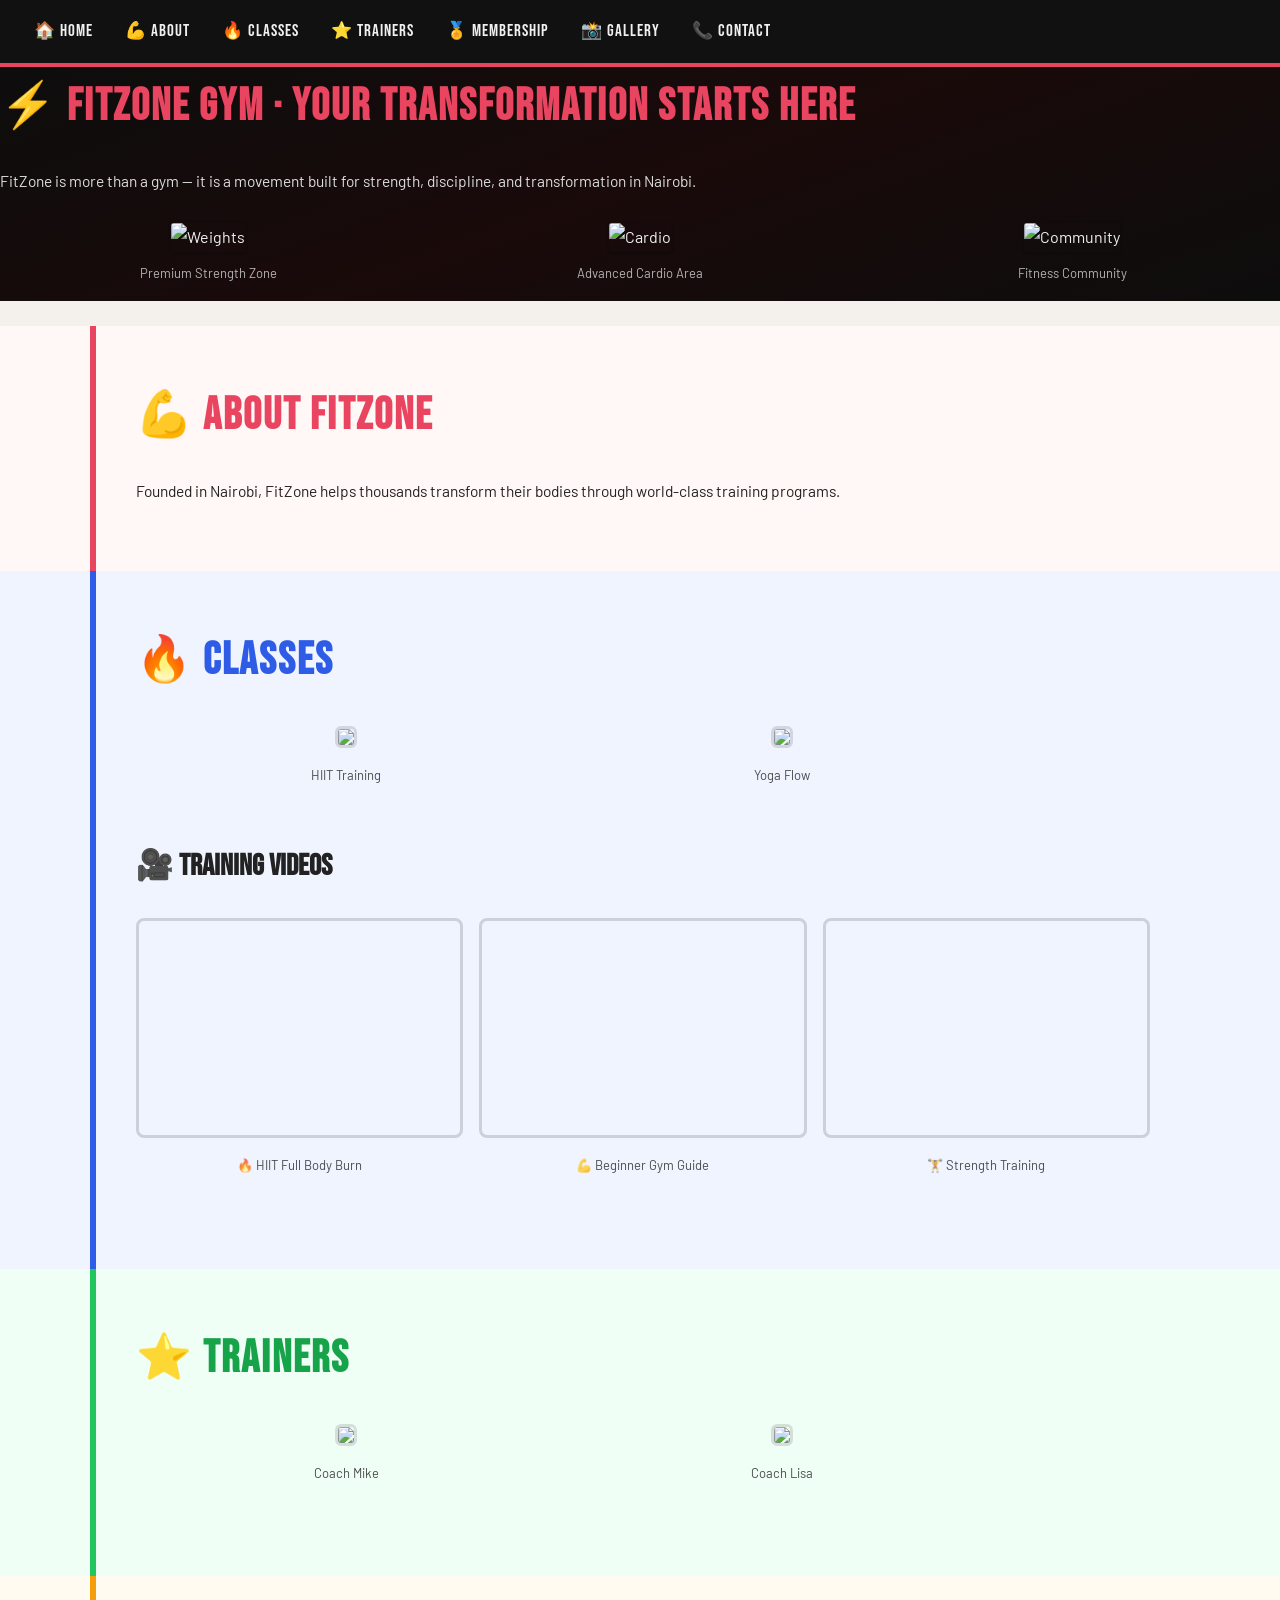
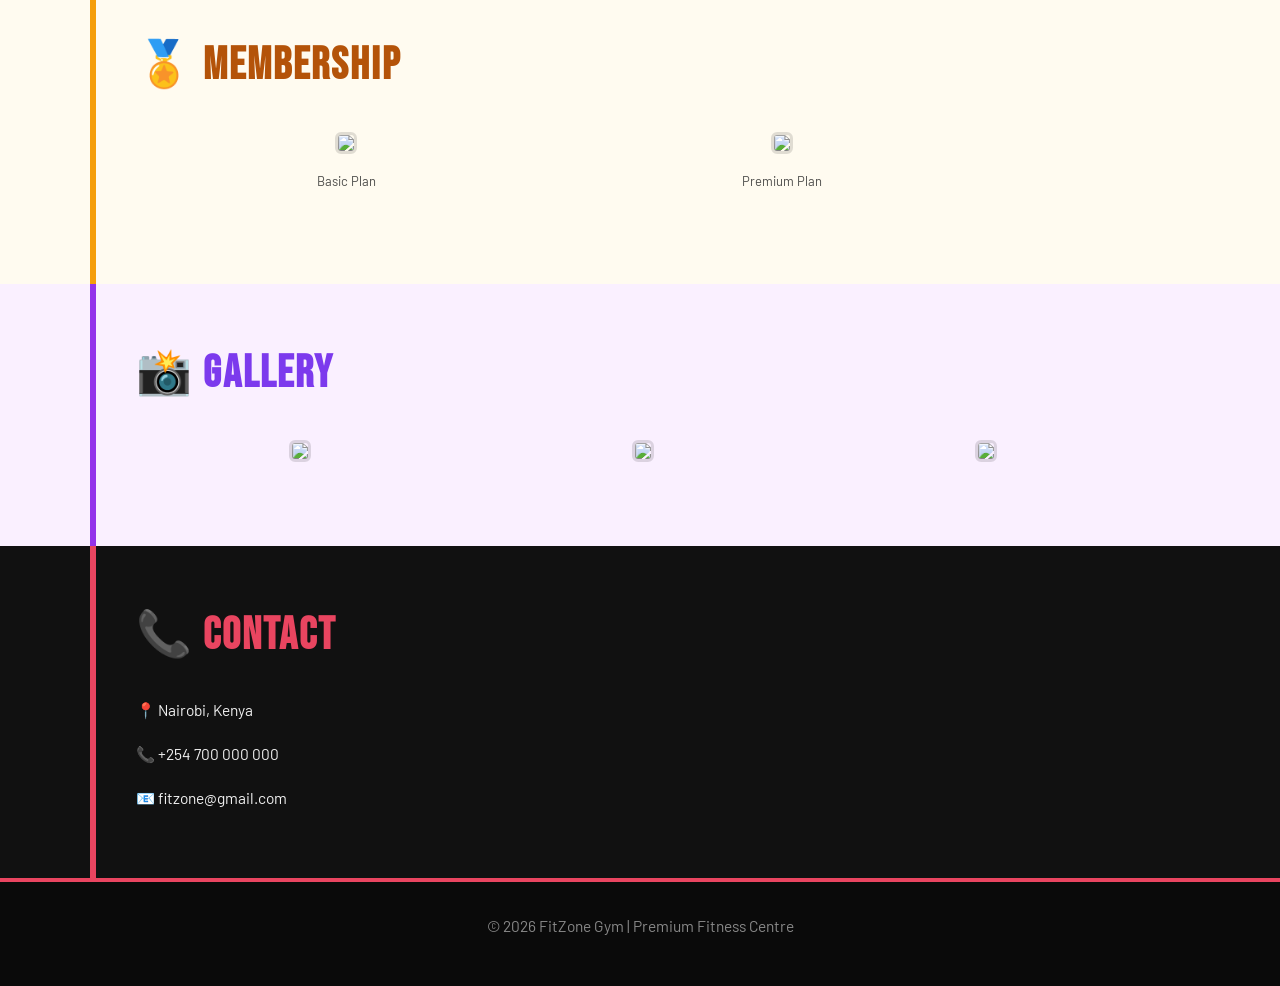
==== commit 4386f23a: "Update index.html" ====
--- a/index.html
+++ b/index.html
@@ -4,9 +4,12 @@
   <meta charset="UTF-8">
   <meta name="viewport" content="width=device-width, initial-scale=1.0">
   <title>FitZone Gym | Premium Fitness Centre</title>
+
   <link rel="stylesheet" href="style.css">
-  <link href="https://fonts.googleapis.com/css2?family=Bebas+Neue&family=Barlow:ital,wght@0,400;0,600;0,700;1,400&display=swap" rel="stylesheet">
+
+  <link href="https://fonts.googleapis.com/css2?family=Bebas+Neue&family=Barlow:wght@400;600;700&display=swap" rel="stylesheet">
 </head>
+
 <body>
 
   <!-- ===== STICKY NAVBAR ===== -->
@@ -25,517 +28,159 @@
     <div class="hero-inner">
       <h1>⚡ FitZone Gym · Your Transformation Starts Here</h1>
 
-      <p><strong>📖 Paragraph 1:</strong> FitZone is more than a gym — it is a movement. Every drop of sweat, every rep, every early morning session is a step toward the best version of yourself. Our state-of-the-art facility in Nairobi is built for champions, beginners, and everyone in between.</p>
+      <p>FitZone is more than a gym — it is a movement built for strength, discipline, and transformation in Nairobi.</p>
 
-      <p><strong>🏆 Paragraph 2:</strong> Since 2015, FitZone has helped over <strong>5,000 members</strong> achieve their fitness goals. From weight loss to athletic performance, our certified trainers, world-class equipment, and vibrant community make FitZone the most powerful fitness ecosystem in the city.</p>
-
-      <!-- Images row -->
       <div class="media-row">
         <div class="media-card">
-          <img src="https://picsum.photos/id/26/400/260" alt="Gym weights area">
-          <p>📸 Premium Weights Floor — World-class equipment</p>
+          <img src="https://picsum.photos/id/26/400/260" alt="Weights">
+          <p>Premium Strength Zone</p>
         </div>
+
         <div class="media-card">
-          <img src="https://picsum.photos/id/20/400/240" alt="Cardio zone">
-          <p>🎥 State-of-the-art Cardio Zone</p>
+          <img src="https://picsum.photos/id/20/400/260" alt="Cardio">
+          <p>Advanced Cardio Area</p>
         </div>
+
         <div class="media-card">
-          <img src="https://picsum.photos/id/42/400/260" alt="Members training">
-          <p>🧑‍🤝‍🧑 Our Community — Train Together, Win Together</p>
-        </div>
-        <div class="media-card video-card">
-          <a href="https://www.w3schools.com/html/mov_bbb.mp4" target="_blank">
-            <img src="https://picsum.photos/id/64/400/240" alt="FitZone promo video">
-          </a>
-          <p>📹 FitZone Gym — Official Welcome Video</p>
+          <img src="https://picsum.photos/id/42/400/260" alt="Community">
+          <p>Fitness Community</p>
         </div>
       </div>
 
-      <!-- Table 1 -->
-      <h2>📊 FitZone at a Glance</h2>
-      <div class="table-wrap">
-        <table>
-          <tr>
-            <th>Category</th><th>Detail</th><th>Size / Count</th><th>Best For</th><th>Available</th>
-          </tr>
-          <tr><td>Cardio Zone</td><td>Treadmills, bikes, rowers</td><td>40 machines</td><td>Fat loss & endurance</td><td>All members</td></tr>
-          <tr><td>Free Weights</td><td>Dumbbells 2.5kg – 60kg</td><td>3 full racks</td><td>Strength & hypertrophy</td><td>All members</td></tr>
-          <tr><td>Group Classes</td><td>HIIT, Yoga, Zumba, Boxing</td><td>20+ weekly</td><td>Motivation & variety</td><td>Standard+</td></tr>
-          <tr><td>Swimming Pool</td><td>Olympic-size, heated</td><td>25 metres</td><td>Recovery & cardio</td><td>Premium+</td></tr>
-          <tr><td>Personal Training</td><td>1-on-1 certified coaches</td><td>12 trainers</td><td>Fast-tracked results</td><td>Premium+</td></tr>
-        </table>
-      </div>
-
-      <!-- Nested List -->
-      <h3>🏷️ FitZone Facilities — Full Overview</h3>
-      <ul class="nested-list">
-        <li>⚡ Training Zones
-          <ul>
-            <li>Free Weights Hall (3,000 sq ft)</li>
-            <li>Cardio Deck — 40 machines</li>
-            <li>Functional Training Rig</li>
-            <li>Turf Sprint Lane</li>
-          </ul>
-        </li>
-        <li>🏊 Recovery & Wellness
-          <ul>
-            <li>Heated Swimming Pool</li>
-            <li>Steam Room & Sauna</li>
-            <li>Ice Bath Recovery Station</li>
-            <li>Stretch & Mobility Zone</li>
-          </ul>
-        </li>
-        <li>🎯 Studio Classes
-          <ul>
-            <li>HIIT & Bootcamp Studio</li>
-            <li>Yoga & Pilates Room</li>
-            <li>Boxing Ring & Bags</li>
-            <li>Zumba & Dance Fitness</li>
-          </ul>
-        </li>
-        <li>🍎 Nutrition & Lifestyle
-          <ul>
-            <li>In-house Nutrition Bar</li>
-            <li>Meal Plan Consultation</li>
-            <li>Supplement Guidance</li>
-          </ul>
-        </li>
-        <li>🕰️ Convenience
-          <ul>
-            <li>Locker Rooms with Showers</li>
-            <li>Free Parking (200 spaces)</li>
-            <li>24/7 Access (Premium tier)</li>
-          </ul>
-        </li>
-      </ul>
-      <em>— Over 5 nested items showcasing FitZone's complete facility offering —</em>
-
-      <p><strong>📜 Paragraph 3:</strong> At FitZone, we believe that fitness is not a destination — it is a lifelong journey. Our coaches don't just count reps; they build confidence, discipline, and resilience. Every member who walks through our doors is treated as an athlete from day one.</p>
     </div>
   </section>
 
-  <!-- ===== ABOUT SECTION ===== -->
+  <!-- ===== ABOUT ===== -->
   <section class="section-block red-section" id="about-section">
     <div class="section-inner">
-      <h1>💪 About FitZone · Built for Champions</h1>
+      <h1>💪 About FitZone</h1>
+      <p>Founded in Nairobi, FitZone helps thousands transform their bodies through world-class training programs.</p>
+    </div>
+  </section>
 
-      <p><strong>🔥 Our Story:</strong> FitZone was born out of a simple frustration — Nairobi deserved a gym that matched international standards without the international price tag. Our founders, former national athletes, built FitZone from the ground up, pouring every ounce of their athletic knowledge into the design of the facility and the philosophy of coaching.</p>
+  <!-- ===== CLASSES ===== -->
+  <section class="section-block blue-section" id="classes-section">
+    <div class="section-inner">
+
+      <h1>🔥 Classes</h1>
 
       <div class="media-row">
         <div class="media-card">
-          <img src="https://picsum.photos/id/22/300/200" alt="FitZone 2015 opening">
-          <p>🏆 FitZone Opening — 2015</p>
+          <img src="https://picsum.photos/id/44/400/250">
+          <p>HIIT Training</p>
         </div>
+
         <div class="media-card">
-          <img src="https://picsum.photos/id/29/300/200" alt="Expanded facility 2019">
-          <p>⭐ Expanded Facility — 2019</p>
-        </div>
-        <div class="media-card">
-          <img src="https://picsum.photos/id/32/300/200" alt="FitZone 2024 state of the art">
-          <p>🏆 State-of-the-Art — 2024</p>
-        </div>
-        <div class="media-card video-card">
-          <a href="https://www.w3schools.com/html/mov_bbb.mp4" target="_blank">
-            <img src="https://picsum.photos/id/104/400/240" alt="FitZone story video">
-          </a>
-          <p>💪 FitZone: The Full Story — Gym Tour & Vision (video)</p>
+          <img src="https://picsum.photos/id/66/400/250">
+          <p>Yoga Flow</p>
         </div>
       </div>
 
-      <h2>📋 FitZone Milestones</h2>
-      <div class="table-wrap">
-        <table>
-          <tr>
-            <th>Year</th><th>Milestone</th><th>Members</th><th>New Feature</th>
-          </tr>
-          <tr><td>2015</td><td>Grand Opening — Westlands</td><td>200</td><td>Basic weights + cardio</td></tr>
-          <tr><td>2017</td><td>Group Classes Launch</td><td>800</td><td>HIIT & Yoga studios added</td></tr>
-          <tr><td>2019</td><td>Major Expansion</td><td>2,500</td><td>Pool, sauna, nutrition bar</td></tr>
-          <tr><td>2022</td><td>Premium Tier Launch</td><td>4,000</td><td>24/7 access + PT programs</td></tr>
-          <tr><td>2024</td><td>Best Gym in Nairobi Award</td><td>5,200+</td><td>Turf lane, boxing ring, ice bath</td></tr>
-        </table>
+      <!-- 🎥 YOUTUBE VIDEOS ADDED HERE -->
+      <h2>🎥 Training Videos</h2>
+
+      <div class="media-row">
+
+        <div class="media-card video-card">
+          <iframe src="https://www.youtube.com/embed/U0bhE67HuDY"
+            frameborder="0" allowfullscreen></iframe>
+          <p>🔥 HIIT Full Body Burn</p>
+        </div>
+
+        <div class="media-card video-card">
+          <iframe src="https://www.youtube.com/embed/2pLT-olgUJs"
+            frameborder="0" allowfullscreen></iframe>
+          <p>💪 Beginner Gym Guide</p>
+        </div>
+
+        <div class="media-card video-card">
+          <iframe src="https://www.youtube.com/embed/I9Z3xQZ8Q9E"
+            frameborder="0" allowfullscreen></iframe>
+          <p>🏋️ Strength Training</p>
+        </div>
+
       </div>
 
-      <p><strong>✨ Our Promise:</strong> FitZone isn't just a gym — it's a community. We have hosted marathons, corporate wellness days, charity fitness events, and national athlete training camps. We are proud to be Nairobi's home of fitness excellence.</p>
     </div>
   </section>
 
-  <!-- ===== CLASSES SECTION ===== -->
-  <section class="section-block blue-section" id="classes-section">
+  <!-- ===== TRAINERS ===== -->
+  <section class="section-block green-section" id="trainers-section">
     <div class="section-inner">
-      <h1>🔥 FitZone Classes · Find Your Fire</h1>
-
-      <p><strong>🎯 Class Philosophy:</strong> Every class at FitZone is designed with one goal: to push you beyond what you thought possible. Our instructors don't just lead — they inspire. With 20+ weekly classes across 6 disciplines, there is always something new to challenge your body and ignite your mind.</p>
+      <h1>⭐ Trainers</h1>
 
       <div class="media-row">
         <div class="media-card">
-          <img src="https://picsum.photos/id/44/400/250" alt="HIIT class">
-          <p>🌟 HIIT Bootcamp — Maximum burn</p>
+          <img src="https://picsum.photos/id/78/300/200">
+          <p>Coach Mike</p>
         </div>
+
         <div class="media-card">
-          <img src="https://picsum.photos/id/66/400/250" alt="Yoga class">
-          <p>🐐 Yoga & Pilates — Balance & strength</p>
-        </div>
-        <div class="media-card video-card">
-          <a href="https://www.w3schools.com/html/mov_bbb.mp4" target="_blank">
-            <img src="https://picsum.photos/id/77/800/300" alt="Classes highlight video">
-          </a>
-          <p>🔥 FitZone Classes: Full Highlight Reel (video)</p>
-        </div>
-        <div class="media-card video-card">
-          <a href="https://www.w3schools.com/html/mov_bbb.mp4" target="_blank">
-            <img src="https://picsum.photos/id/155/800/300" alt="Boxing class video">
-          </a>
-          <p>🥊 FitZone Boxing — Technique & Power (video)</p>
+          <img src="https://picsum.photos/id/80/300/200">
+          <p>Coach Lisa</p>
         </div>
       </div>
 
-      <h2>📋 Weekly Class Schedule</h2>
-      <div class="table-wrap">
-        <table>
-          <tr>
-            <th>Class</th><th>Monday</th><th>Tuesday</th><th>Wednesday</th><th>Thursday</th><th>Friday</th><th>Saturday</th><th>Sunday</th><th>Trainer</th><th>Level</th>
-          </tr>
-          <tr><td>HIIT Bootcamp</td><td>6:00 AM</td><td>—</td><td>—</td><td>6:00 AM</td><td>6:00 AM</td><td>9:00 AM</td><td>—</td><td>Coach Mike</td><td>All levels</td></tr>
-          <tr><td>Yoga Flow</td><td>9:00 AM</td><td>—</td><td>9:00 AM</td><td>—</td><td>5:00 PM</td><td>—</td><td>10:00 AM</td><td>Coach Lisa</td><td>Beginner+</td></tr>
-          <tr><td>Spin Cycling</td><td>—</td><td>7:00 AM</td><td>6:00 AM</td><td>—</td><td>—</td><td>8:00 AM</td><td>—</td><td>Coach Sam</td><td>All levels</td></tr>
-          <tr><td>Boxing</td><td>—</td><td>5:00 PM</td><td>—</td><td>5:00 PM</td><td>—</td><td>10:00 AM</td><td>—</td><td>Coach Nia</td><td>Intermediate</td></tr>
-          <tr><td>Pilates</td><td>—</td><td>9:00 AM</td><td>5:00 PM</td><td>—</td><td>9:00 AM</td><td>—</td><td>—</td><td>Coach Lisa</td><td>All levels</td></tr>
-          <tr><td>Zumba</td><td>—</td><td>—</td><td>7:00 PM</td><td>—</td><td>7:00 PM</td><td>9:00 AM</td><td>—</td><td>Coach Amina</td><td>All levels</td></tr>
-          <tr><td>Strength & Power</td><td>5:00 PM</td><td>—</td><td>—</td><td>7:00 AM</td><td>—</td><td>—</td><td>—</td><td>Coach Brian</td><td>Advanced</td></tr>
-        </table>
-      </div>
-
-      <p><strong>🎗️ More than exercise:</strong> FitZone classes are social events. Members form friendships, accountability groups, and even business connections on the gym floor. Our classes are community-first, results-second — because when the community thrives, the results follow automatically.</p>
     </div>
   </section>
 
-  <!-- ===== TRAINERS SECTION ===== -->
-  <section class="section-block green-section" id="trainers-section">
+  <!-- ===== MEMBERSHIP ===== -->
+  <section class="section-block gold-section" id="membership-section">
     <div class="section-inner">
-      <h1>⭐ Our Trainers · The Coaches Behind the Champions</h1>
-
-      <p><strong>🎓 World-Class Coaching:</strong> Every FitZone trainer holds internationally recognised certifications and brings real-world athletic experience. From former national athletes to competitive bodybuilders, our team of 12 coaches covers every fitness discipline with passion and expertise.</p>
+      <h1>🏅 Membership</h1>
 
       <div class="media-row">
         <div class="media-card">
-          <img src="https://picsum.photos/id/78/300/200" alt="Coach Mike">
-          <p>🏆 Coach Mike — Strength & HIIT</p>
+          <img src="https://picsum.photos/id/100/400/240">
+          <p>Basic Plan</p>
         </div>
+
         <div class="media-card">
-          <img src="https://picsum.photos/id/80/300/200" alt="Coach Lisa">
-          <p>⚡ Coach Lisa — Yoga & Pilates</p>
-        </div>
-        <div class="media-card">
-          <img src="https://picsum.photos/id/90/300/200" alt="Coach Sam">
-          <p>🎽 Coach Sam — Cardio & Cycling</p>
-        </div>
-        <div class="media-card video-card">
-          <a href="https://www.w3schools.com/html/mov_bbb.mp4" target="_blank">
-            <img src="https://picsum.photos/id/80/400/240" alt="Meet the trainers video">
-          </a>
-          <p>⭐ Meet the FitZone Trainers (video)</p>
-        </div>
-        <div class="media-card video-card">
-          <a href="https://www.w3schools.com/html/mov_bbb.mp4" target="_blank">
-            <img src="https://picsum.photos/id/82/400/240" alt="Training methodology video">
-          </a>
-          <p>🏋️ FitZone Training Methodology — Science meets passion (video)</p>
+          <img src="https://picsum.photos/id/104/400/240">
+          <p>Premium Plan</p>
         </div>
       </div>
 
-      <h2>📋 Trainer Profiles</h2>
-      <div class="table-wrap">
-        <table>
-          <tr>
-            <th>Name</th><th>Speciality</th><th>Certification</th><th>Experience</th><th>Favourite Class</th><th>Personal Record</th>
-          </tr>
-          <tr><td>Coach Mike</td><td>Strength & HIIT</td><td>NSCA-CSCS</td><td>10 years</td><td>HIIT Bootcamp</td><td>Deadlift 250kg</td></tr>
-          <tr><td>Coach Lisa</td><td>Yoga & Pilates</td><td>RYT-500 Yoga Alliance</td><td>8 years</td><td>Morning Yoga Flow</td><td>Full splits at 40</td></tr>
-          <tr><td>Coach Sam</td><td>Cardio & Cycling</td><td>AFAA Group Fitness</td><td>7 years</td><td>Spin Cycling</td><td>120km cycle race</td></tr>
-          <tr><td>Coach Nia</td><td>Boxing & MMA</td><td>ACSM-CPT, Boxing Lvl 3</td><td>9 years</td><td>Boxing Circuits</td><td>National champion 2016</td></tr>
-          <tr><td>Coach Brian</td><td>Nutrition & Strength</td><td>Precision Nutrition L2</td><td>6 years</td><td>Strength & Power</td><td>Squat 220kg</td></tr>
-          <tr><td>Coach Amina</td><td>Zumba & Dance</td><td>Licensed Zumba Instructor</td><td>5 years</td><td>Zumba Party</td><td>1,200-calorie class</td></tr>
-        </table>
-      </div>
-
-      <p><strong>💫 Trainer Philosophy:</strong> Our trainers don't create dependency — they create independence. The goal is to teach you how your body works so you can train smarter for life. Every FitZone member graduates from their program knowing nutrition, recovery, and movement patterns that will serve them forever.</p>
     </div>
   </section>
 
-  <!-- ===== MEMBERSHIP SECTION ===== -->
-  <section class="section-block gold-section" id="membership-section">
+  <!-- ===== GALLERY ===== -->
+  <section class="section-block purple-section" id="gallery-section">
     <div class="section-inner">
-      <h1>🏅 Membership Plans · Invest in Yourself</h1>
-
-      <p><strong>💰 Flexible Plans:</strong> FitZone offers three membership tiers designed to meet every budget and lifestyle. Whether you are just starting out or you are a serious athlete, we have a plan that fits. All memberships include unlimited gym access during operating hours, towel service, and a free fitness assessment on joining.</p>
+      <h1>📸 Gallery</h1>
 
       <div class="media-row">
         <div class="media-card">
-          <img src="https://picsum.photos/id/100/400/240" alt="Basic membership">
-          <p>🏅 Basic Plan — Start your journey</p>
+          <img src="https://picsum.photos/id/145/300/180">
         </div>
+
         <div class="media-card">
-          <img src="https://picsum.photos/id/104/400/240" alt="Standard membership">
-          <p>🎩 Standard Plan — Most popular</p>
+          <img src="https://picsum.photos/id/157/300/180">
         </div>
-        <div class="media-card video-card">
-          <a href="https://www.w3schools.com/html/mov_bbb.mp4" target="_blank">
-            <img src="https://picsum.photos/id/106/800/250" alt="Membership tour video">
-          </a>
-          <p>🏅 FitZone Membership Tour — See what's included (video)</p>
-        </div>
-        <div class="media-card video-card">
-          <a href="https://www.w3schools.com/html/mov_bbb.mp4" target="_blank">
-            <img src="https://picsum.photos/id/108/800/250" alt="Member testimonials">
-          </a>
-          <p>👑 Member Success Stories — Real results, real people (video)</p>
+
+        <div class="media-card">
+          <img src="https://picsum.photos/id/162/300/180">
         </div>
       </div>
 
-      <h2>📊 Membership Comparison</h2>
-      <div class="table-wrap">
-        <table>
-          <tr>
-            <th>Feature</th><th>Basic<br>KSh 2,500/mo</th><th>Standard<br>KSh 4,500/mo</th><th>Premium<br>KSh 7,500/mo</th><th>Annual<br>KSh 50,000/yr</th>
-          </tr>
-          <tr><td>Gym Floor Access</td><td>✅</td><td>✅</td><td>✅</td><td>✅</td></tr>
-          <tr><td>Cardio Machines</td><td>✅</td><td>✅</td><td>✅</td><td>✅</td></tr>
-          <tr><td>Free Weights</td><td>✅</td><td>✅</td><td>✅</td><td>✅</td></tr>
-          <tr><td>Group Classes</td><td>❌</td><td>✅</td><td>✅</td><td>✅</td></tr>
-          <tr><td>Swimming Pool</td><td>❌</td><td>✅</td><td>✅</td><td>✅</td></tr>
-          <tr><td>Sauna & Steam</td><td>❌</td><td>❌</td><td>✅</td><td>✅</td></tr>
-          <tr><td>Personal Trainer (4 sessions/mo)</td><td>❌</td><td>❌</td><td>✅</td><td>✅</td></tr>
-          <tr><td>Nutrition Consultation</td><td>❌</td><td>❌</td><td>✅</td><td>✅</td></tr>
-          <tr><td>24/7 Access</td><td>❌</td><td>❌</td><td>✅</td><td>✅</td></tr>
-          <tr><td>Guest Passes</td><td>❌</td><td>2/month</td><td>4/month</td><td>Unlimited</td></tr>
-        </table>
-      </div>
-
-      <h3>🏷️ Membership Highlights — Nested Overview</h3>
-      <ul class="nested-list">
-        <li>🥇 Basic Plan — KSh 2,500/month
-          <ul>
-            <li>Full gym floor access (5am–10pm)</li>
-            <li>Cardio machines + free weights</li>
-            <li>Towel service included</li>
-            <li>Free joining fitness assessment</li>
-          </ul>
-        </li>
-        <li>🥈 Standard Plan — KSh 4,500/month
-          <ul>
-            <li>Everything in Basic</li>
-            <li>All 20+ weekly group classes</li>
-            <li>Swimming pool access</li>
-            <li>2 guest passes per month</li>
-            <li>Locker with lock</li>
-          </ul>
-        </li>
-        <li>🥇 Premium Plan — KSh 7,500/month
-          <ul>
-            <li>Everything in Standard</li>
-            <li>4 personal training sessions</li>
-            <li>Monthly nutrition consultation</li>
-            <li>Sauna, steam room, ice bath</li>
-            <li>24/7 gym access</li>
-            <li>Priority class booking</li>
-          </ul>
-        </li>
-        <li>🏆 Annual Plan — KSh 50,000/year
-          <ul>
-            <li>All Premium features</li>
-            <li>2 months free (save KSh 40,000)</li>
-            <li>Unlimited guest passes</li>
-            <li>Dedicated locker</li>
-          </ul>
-        </li>
-        <li>🎓 Corporate & Student Discounts
-          <ul>
-            <li>10% off for students (valid ID required)</li>
-            <li>Corporate group rates from 10 members</li>
-          </ul>
-        </li>
-      </ul>
-      <em>— Over 5 nested items detailing every membership benefit —</em>
-
-      <p><strong>🎖️ Sign-Up Bonus:</strong> Every new member receives a FitZone branded gym bag, 1 free personal training session, a body composition analysis, and 30 days access to our premium fitness app. Join today and take the first step toward the body and lifestyle you deserve.</p>
     </div>
   </section>
 
-  <!-- ===== GALLERY SECTION ===== -->
-  <section class="section-block purple-section" id="gallery-section">
-    <div class="section-inner">
-      <h1>📸 Gallery · Life at FitZone</h1>
-
-      <p><strong>✍️ Paragraph 4:</strong> FitZone is alive. Every morning, the gym floor fills with energy — the clank of weights, the rhythm of music, coaches calling out encouragement, and members pushing through their limits together. These images and videos capture just a fraction of the FitZone experience.</p>
-
-      <p><strong>🌍 Paragraph 5:</strong> Our members come from all walks of life — doctors, students, athletes, grandmothers, CEOs. What unites every one of them is the decision to show up. FitZone has become a second home to thousands, and we are proud to document every milestone, transformation, and moment of triumph.</p>
-
-      <div class="media-row">
-        <div class="media-card video-card">
-          <a href="https://www.w3schools.com/html/mov_bbb.mp4" target="_blank">
-            <img src="https://picsum.photos/id/145/400/220" alt="FitZone transformation video">
-          </a>
-          <p>📼 Member Transformations — Before & After (video)</p>
-        </div>
-        <div class="media-card video-card">
-          <a href="https://www.w3schools.com/html/mov_bbb.mp4" target="_blank">
-            <img src="https://picsum.photos/id/147/400/220" alt="Gym tour video">
-          </a>
-          <p>🧵 Full Gym Tour — Every inch of FitZone (video)</p>
-        </div>
-      </div>
-
-      <div class="media-row">
-        <div class="media-card">
-          <img src="https://picsum.photos/id/145/300/180" alt="FitZone gym floor 2015">
-          <p>📸 Day One — 2015</p>
-        </div>
-        <div class="media-card">
-          <img src="https://picsum.photos/id/157/300/180" alt="FitZone group class">
-          <p>🧵 Group Class Energy</p>
-        </div>
-        <div class="media-card">
-          <img src="https://picsum.photos/id/162/300/180" alt="FitZone 2024 state of the art">
-          <p>⚡ FitZone 2024 Edition</p>
-        </div>
-        <div class="media-card">
-          <img src="https://picsum.photos/id/26/300/180" alt="FitZone weights section">
-          <p>🏋️ Premium Weights Floor</p>
-        </div>
-        <div class="media-card">
-          <img src="https://picsum.photos/id/20/300/180" alt="Cardio machines">
-          <p>🏃 Cardio Zone</p>
-        </div>
-        <div class="media-card">
-          <img src="https://picsum.photos/id/42/300/180" alt="Community members">
-          <p>🤝 The FitZone Community</p>
-        </div>
-      </div>
-
-      <div class="media-row">
-        <div class="media-card video-card wide-card">
-          <a href="https://www.w3schools.com/html/mov_bbb.mp4" target="_blank">
-            <img src="https://picsum.photos/id/150/800/300" alt="FitZone annual championships">
-          </a>
-          <p>🏆 FitZone Annual Fitness Championship — Highlights Reel (video)</p>
-        </div>
-      </div>
-
-      <h3>🏛️ FitZone Iconic Moments (5+ Highlights)</h3>
-      <ul class="nested-list">
-        <li>🏆 2018 — First Member Marathon Team
-          <ul>
-            <li>32 FitZone members ran Nairobi Marathon</li>
-            <li>Youngest member was 19, oldest was 61</li>
-          </ul>
-        </li>
-        <li>💪 2019 — Pool Opening Ceremony
-          <ul>
-            <li>Free swim day for all 2,500 members</li>
-            <li>200 children from local schools invited</li>
-          </ul>
-        </li>
-        <li>🥇 2022 — Best Gym Nomination (Kenya Fitness Awards)
-          <ul>
-            <li>Voted by over 10,000 public participants</li>
-            <li>Won Best Community Gym category</li>
-          </ul>
-        </li>
-        <li>🌍 2023 — Corporate Wellness Partnership
-          <ul>
-            <li>Partnered with 15 Nairobi companies</li>
-            <li>500+ employees joined on corporate packages</li>
-          </ul>
-        </li>
-        <li>⚡ 2024 — Turf Lane & Boxing Ring Launch
-          <ul>
-            <li>Brand new sprint turf and boxing setup</li>
-            <li>Hosted first amateur boxing night</li>
-          </ul>
-        </li>
-        <li>🎓 2025 — FitZone Academy Launch
-          <ul>
-            <li>Personal trainer certification program started</li>
-            <li>First cohort of 20 graduates</li>
-          </ul>
-        </li>
-      </ul>
-    </div>
-  </section>
-
-  <!-- ===== CONTACT SECTION ===== -->
+  <!-- ===== CONTACT ===== -->
   <section class="section-block dark-section" id="contact-section">
     <div class="section-inner">
-      <h1>📞 Contact FitZone · We Are Here For You</h1>
+      <h1>📞 Contact</h1>
 
-      <p><strong>📍 Find Us:</strong> FitZone is located at the heart of Westlands, Nairobi, easily accessible from all major routes. We have 200 free parking spaces, and we are served by multiple matatu routes. Our reception team is on-site 7 days a week.</p>
+      <p>📍 Nairobi, Kenya</p>
+      <p>📞 +254 700 000 000</p>
+      <p>📧 fitzone@gmail.com</p>
 
-      <div class="media-row">
-        <div class="media-card">
-          <img src="https://picsum.photos/id/100/400/240" alt="FitZone entrance">
-          <p>🏢 FitZone Main Entrance — Westlands</p>
-        </div>
-        <div class="media-card">
-          <img src="https://picsum.photos/id/104/400/240" alt="Reception area">
-          <p>🛎️ Reception & Welcome Desk</p>
-        </div>
-        <div class="media-card video-card">
-          <a href="https://www.w3schools.com/html/mov_bbb.mp4" target="_blank">
-            <img src="https://picsum.photos/id/106/800/250" alt="How to find us video">
-          </a>
-          <p>📍 How to Find FitZone — Location Guide (video)</p>
-        </div>
-      </div>
-
-      <!-- Contact Table -->
-      <h2>📋 Contact & Opening Hours</h2>
-      <div class="table-wrap">
-        <table>
-          <tr>
-            <th>Channel</th><th>Detail</th><th>Mon–Fri</th><th>Saturday</th><th>Sunday</th><th>Response Time</th>
-          </tr>
-          <tr><td>📞 Phone</td><td>+254 700 000 000</td><td>5am – 10pm</td><td>8am – 8pm</td><td>8am – 6pm</td><td>Immediate</td></tr>
-          <tr><td>✉️ Email</td><td>info@fitzone.co.ke</td><td>24 hours</td><td>24 hours</td><td>24 hours</td><td>Within 2 hours</td></tr>
-          <tr><td>📸 Instagram</td><td>@fitzoneNairobi</td><td>24 hours</td><td>24 hours</td><td>24 hours</td><td>Within 4 hours</td></tr>
-          <tr><td>📘 Facebook</td><td>/FitZoneGymNairobi</td><td>24 hours</td><td>24 hours</td><td>24 hours</td><td>Same day</td></tr>
-          <tr><td>🏢 Walk-In</td><td>123 Fitness Ave, Westlands</td><td>5am – 10pm</td><td>8am – 8pm</td><td>8am – 6pm</td><td>Immediate</td></tr>
-        </table>
-      </div>
-
-      <!-- Contact form -->
-      <h2>✉️ Send Us a Message</h2>
-      <div class="contact-form">
-        <div class="form-row">
-          <div class="form-group">
-            <label for="name">Your Name</label>
-            <input type="text" id="name" placeholder="Enter your full name">
-          </div>
-          <div class="form-group">
-            <label for="email">Email Address</label>
-            <input type="email" id="email" placeholder="Enter your email">
-          </div>
-        </div>
-        <div class="form-group">
-          <label for="subject">Subject</label>
-          <input type="text" id="subject" placeholder="How can we help you today?">
-        </div>
-        <div class="form-group">
-          <label for="message">Message</label>
-          <textarea id="message" rows="5" placeholder="Tell us about your fitness goals or ask any question..."></textarea>
-        </div>
-        <button type="button" onclick="alert('Message sent! We will be in touch within 2 hours.')">Send Message 🚀</button>
-      </div>
-
-      <p><strong>🎖️ Final Note:</strong> FitZone exists because of our members. Every piece of equipment purchased, every class launched, and every facility improvement has been driven by your feedback and your trust. Thank you for choosing FitZone — your transformation is our greatest achievement.</p>
     </div>
   </section>
 
   <!-- ===== FOOTER ===== -->
   <footer class="site-footer">
-    <p>© 2026 FitZone Gym — Nairobi's Premium Fitness Centre | Weights · Cardio · Classes · Pool · Nutrition</p>
-    <p>⚡ "The body achieves what the mind believes — and at FitZone, we believe in you." ⚡</p>
-    <p>💪 5,200+ members • 12 expert trainers • 20+ weekly classes • 24/7 Premium access</p>
+    <p>© 2026 FitZone Gym | Premium Fitness Centre</p>
   </footer>
 
 </body>
--- a/style.css
+++ b/style.css
@@ -1,146 +1,320 @@
-*{
-    margin:0;
-    padding:0;
-    box-sizing:border-box;
-    font-family:Arial, sans-serif;
-}
-
-body{
-    background:#0b0b0b;
-    color:white;
-}
-
-/* NAV */
-header{
-    position:fixed;
-    width:100%;
-    top:0;
-    display:flex;
-    justify-content:space-between;
-    align-items:center;
-    padding:18px 10%;
-    background:rgba(0,0,0,0.75);
-    backdrop-filter:blur(12px);
-    border-bottom:1px solid #ff2e2e;
-    z-index:1000;
-}
-
-header h1{
-    color:#ff2e2e;
-}
-
-nav a{
-    color:white;
-    margin:0 12px;
-    text-decoration:none;
-    font-weight:600;
-}
-
-nav a:hover{
-    color:#ff2e2e;
-}
-
-/* HERO (BIGGER + BOLDER LIKE JERSEY SITES) */
-.hero{
-    height:100vh;
-    display:flex;
-    flex-direction:column;
-    justify-content:center;
-    padding:0 10%;
-    background:
-    linear-gradient(120deg, rgba(0,0,0,0.9), rgba(255,46,46,0.2)),
-    url('../images/img1.jpg') center/cover;
-}
-
-.hero h2{
-    font-size:72px;
-    color:#ff2e2e;
-    font-weight:900;
-}
-
-.hero p{
-    max-width:520px;
-    color:#ddd;
-    margin:15px 0;
-}
-
-.btn{
-    background:#ff2e2e;
-    padding:14px 30px;
-    color:white;
-    text-decoration:none;
-    border-radius:6px;
-    width:fit-content;
-}
-
-/* SECTION TITLE */
-h2{
-    text-align:center;
-    padding:40px 0;
-    color:#ff2e2e;
-}
-
-/* GRID STYLE (JERSEY PRODUCT LOOK) */
-.grid{
-    display:grid;
-    grid-template-columns:repeat(auto-fit,minmax(250px,1fr));
-    gap:25px;
-    padding:0 10%;
-    padding-bottom:60px;
-}
-
-/* PRODUCT STYLE CARD */
-.card{
-    background:#151515;
-    border-radius:12px;
-    overflow:hidden;
-    border:1px solid rgba(255,46,46,0.2);
-    transition:0.3s;
-}
-
-.card:hover{
-    transform:translateY(-10px);
-    border:1px solid #ff2e2e;
-}
-
-/* IMAGE INSIDE CARD */
-.card img{
-    width:100%;
-    height:220px;
-    object-fit:cover;
-}
-
-/* TEXT INSIDE CARD */
-.card p{
-    padding:15px;
-    text-align:center;
-}
-
-/* TABLE (CLEAN JERSEY STORE STYLE) */
-table{
-    width:80%;
-    margin:auto;
-    border-collapse:collapse;
-    margin-bottom:60px;
-}
-
-th,td{
-    padding:15px;
-    text-align:center;
-}
-
-th{
-    background:#ff2e2e;
-}
-
-tr{
-    background:#151515;
-}
-
-/* FOOTER */
-footer{
-    text-align:center;
-    padding:25px;
-    background:#111;
-    border-top:1px solid #ff2e2e;
-}
+
+/* ===================================================
+   FitZone Gym — FULL FINAL CSS (Commercial Grade)
+   Includes: Jersey-style UI + YouTube support
+   =================================================== */
+
+@import url('https://fonts.googleapis.com/css2?family=Bebas+Neue&family=Barlow:ital,wght@0,400;0,600;0,700;1,400&display=swap');
+
+/* ---- RESET ---- */
+*, *::before, *::after {
+  box-sizing: border-box;
+  margin: 0;
+  padding: 0;
+}
+
+body {
+  font-family: 'Barlow', sans-serif;
+  font-size: 16px;
+  line-height: 1.8;
+  color: #1a1a1a;
+  background: #f4f0eb;
+}
+
+/* ===================================================
+   NAVBAR
+=================================================== */
+
+.navbar {
+  position: sticky;
+  top: 0;
+  z-index: 1000;
+  background: #111;
+  display: flex;
+  flex-wrap: wrap;
+  gap: 4px;
+  padding: 10px 20px;
+  border-bottom: 4px solid #e94560;
+}
+
+.navbar a {
+  color: #f0f0f0;
+  text-decoration: none;
+  font-family: 'Bebas Neue', sans-serif;
+  font-size: 17px;
+  letter-spacing: 1px;
+  padding: 6px 14px;
+  border-radius: 3px;
+  transition: background 0.2s, color 0.2s;
+}
+
+.navbar a:hover {
+  background: #e94560;
+  color: white;
+}
+
+/* ===================================================
+   HERO
+=================================================== */
+
+.hero {
+  background: linear-gradient(160deg, #0d0d0d 0%, #1a0a0a 50%, #0d0d0d 100%);
+  color: #f0f0f0;
+}
+
+.hero h1 {
+  color: #e94560;
+}
+
+.hero h2,
+.hero h3 {
+  color: #ff8c61;
+}
+
+.hero p {
+  color: #ddd;
+}
+
+.hero em {
+  color: #aaa;
+}
+
+/* ===================================================
+   SECTION BASE
+=================================================== */
+
+.section-block {
+  padding: 0;
+}
+
+.section-inner {
+  max-width: 1100px;
+  margin: 0 auto;
+  padding: 50px 40px;
+  border-left: 6px solid currentColor;
+}
+
+/* ===================================================
+   COLOR THEMES
+=================================================== */
+
+.red-section {
+  background: #fff8f6;
+  color: #222;
+}
+.red-section .section-inner { border-left-color: #e94560; }
+.red-section h1 { color: #e94560; }
+
+.blue-section {
+  background: #f0f4ff;
+  color: #222;
+}
+.blue-section .section-inner { border-left-color: #2e5ce6; }
+.blue-section h1 { color: #2e5ce6; }
+
+.green-section {
+  background: #f0fff6;
+  color: #222;
+}
+.green-section .section-inner { border-left-color: #22c55e; }
+.green-section h1 { color: #16a34a; }
+
+.gold-section {
+  background: #fffbf0;
+  color: #222;
+}
+.gold-section .section-inner { border-left-color: #f59e0b; }
+.gold-section h1 { color: #b45309; }
+
+.purple-section {
+  background: #faf0ff;
+  color: #222;
+}
+.purple-section .section-inner { border-left-color: #9333ea; }
+.purple-section h1 { color: #7c3aed; }
+
+.dark-section {
+  background: #111;
+  color: #f0f0f0;
+}
+.dark-section .section-inner { border-left-color: #e94560; }
+.dark-section h1 { color: #e94560; }
+
+/* ===================================================
+   TYPOGRAPHY
+=================================================== */
+
+h1 {
+  font-family: 'Bebas Neue', sans-serif;
+  font-size: 2.8rem;
+  letter-spacing: 2px;
+  margin-bottom: 20px;
+}
+
+h2 {
+  font-family: 'Bebas Neue', sans-serif;
+  font-size: 1.9rem;
+  margin: 35px 0 15px;
+}
+
+h3 {
+  font-family: 'Bebas Neue', sans-serif;
+  font-size: 1.4rem;
+  margin: 30px 0 12px;
+}
+
+p {
+  margin-bottom: 16px;
+  font-size: 15.5px;
+}
+
+/* ===================================================
+   MEDIA GRID (IMAGES + VIDEOS)
+=================================================== */
+
+.media-row {
+  display: flex;
+  flex-wrap: wrap;
+  gap: 16px;
+  margin: 25px 0;
+}
+
+.media-card {
+  flex: 1 1 200px;
+  max-width: 420px;
+  text-align: center;
+}
+
+.media-card img {
+  width: 100%;
+  border-radius: 6px;
+  border: 3px solid rgba(0,0,0,0.12);
+  transition: transform 0.2s, box-shadow 0.2s;
+}
+
+.media-card img:hover {
+  transform: translateY(-4px);
+  box-shadow: 0 8px 24px rgba(0,0,0,0.18);
+}
+
+.media-card p {
+  font-size: 13px;
+  margin-top: 7px;
+  opacity: 0.8;
+}
+
+/* ===================================================
+   🎥 YOUTUBE VIDEO SUPPORT (IMPORTANT ADDITION)
+=================================================== */
+
+.video-card iframe {
+  width: 100%;
+  height: 220px;
+  border-radius: 8px;
+  border: 3px solid rgba(0,0,0,0.15);
+  transition: transform 0.25s, box-shadow 0.25s;
+}
+
+.video-card iframe:hover {
+  transform: translateY(-4px);
+  box-shadow: 0 10px 25px rgba(0,0,0,0.25);
+}
+
+.video-card {
+  overflow: hidden;
+}
+
+/* ===================================================
+   TABLES
+=================================================== */
+
+.table-wrap {
+  overflow-x: auto;
+  margin: 15px 0 25px;
+}
+
+table {
+  width: 100%;
+  border-collapse: collapse;
+  font-size: 14.5px;
+  min-width: 500px;
+}
+
+th {
+  background-color: #222;
+  color: white;
+  padding: 11px 14px;
+  font-family: 'Bebas Neue', sans-serif;
+}
+
+td {
+  border: 1px solid #ddd;
+  padding: 9px 14px;
+}
+
+tr:nth-child(even) td {
+  background-color: #f7f7f7;
+}
+
+/* ===================================================
+   NESTED LISTS
+=================================================== */
+
+.nested-list {
+  margin: 15px 0 10px 20px;
+  line-height: 2.2;
+}
+
+/* ===================================================
+   CONTACT FORM
+=================================================== */
+
+.contact-form {
+  background: #1a1a1a;
+  padding: 30px;
+  border-left: 4px solid #e94560;
+  border-radius: 8px;
+  max-width: 700px;
+}
+
+.form-group input,
+.form-group textarea {
+  width: 100%;
+  padding: 10px;
+  background: #0d0d0d;
+  color: white;
+  border: 1px solid #444;
+  border-radius: 5px;
+}
+
+/* ===================================================
+   FOOTER
+=================================================== */
+
+.site-footer {
+  background: #0a0a0a;
+  color: #888;
+  text-align: center;
+  padding: 30px;
+  border-top: 4px solid #e94560;
+}
+
+/* ===================================================
+   RESPONSIVE
+=================================================== */
+
+@media (max-width: 768px) {
+
+  h1 {
+    font-size: 2rem;
+  }
+
+  .media-card {
+    flex: 1 1 100%;
+  }
+
+  .navbar {
+    padding: 8px 10px;
+  }
+
+}
